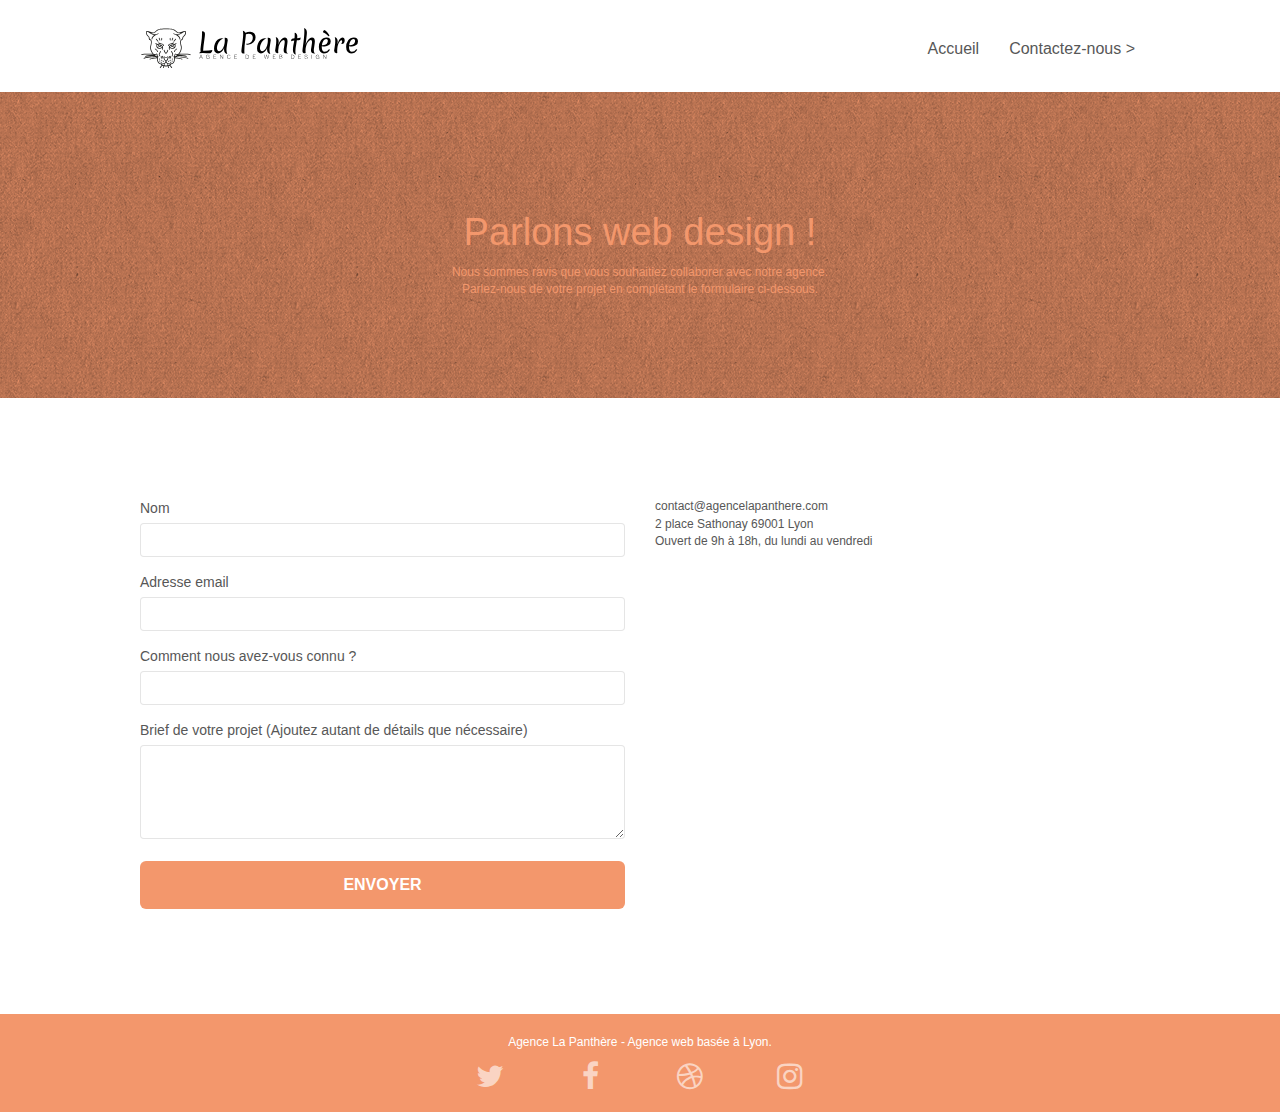
==== contact.html @ 59b82aed "Améliorations" ====
<!doctype html>
<html lang="fr">
<head>
    <meta charset="utf-8">
    <meta name="keywords" content="">
    <meta name="description" content="La panthère est une agence de design sur Lyon et sa région">
    <meta name="viewport" content="width=device-width, initial-scale=1.0, viewport-fit=cover">
    <link rel="shortcut icon" type="image/png" href="favicon.jpg">
    
	<link rel="stylesheet" type="text/css" href="./css/bootstrap.css">
	<link rel="stylesheet" type="text/css" href="style.css">
	<link rel="stylesheet" type="text/css" href="./css/font-awesome.css">
	<link rel="stylesheet" type="text/css" href="./css/et-line.min.css">
	
    
	<script src="./js/jquery-2.1.0.min.js"></script>
	<script src="./js/bootstrap.min.js"></script>
	<script src="./js/blocs.min.js"></script>
	<script src="./js/jqBootstrapValidation.js"></script>
	<script src="./js/formHandler.js"></script>
    <title>Contact</title>

    
<!-- Analytics -->
 
<!-- Analytics END -->
    
</head>
<body>
<!-- Principal conteneur -->
<div class="page-container">
    
<!-- bloc-0 -->
<div class="bloc bgc-white l-bloc " id="bloc-0">
	<div class="container bloc-sm">
		<nav class="navbar row">
			<div class="navbar-header">
				<a class="navbar-brand" href="index.html"><img src="img/agence-la-panthere-monochrome.svg" alt="atlanta web design logo" height="40" /></a>
				<button id="nav-toggle" type="button" class="ui-navbar-toggle navbar-toggle" data-toggle="collapse" data-target=".navbar-1">
					<span class="sr-only">Toggle navigation</span><span class="icon-bar"></span><span class="icon-bar"></span><span class="icon-bar"></span>
				</button>
			</div>
			<div class="collapse navbar-collapse navbar-1 special-dropdown-nav">
				<ul class="site-navigation nav navbar-nav">
					<li>
						<a href="index.html">Accueil</a>
					</li>
					<li>
					</li>
					<li>
						<a href="page2.html">Contactez-nous &gt;</a>
					</li>
				</ul>
			</div>
		</nav>
	</div>
</div>
<!-- bloc-0 END -->

<!-- bloc-6 -->
<div class="bloc bg-dots-bg bg-repeat bgc-atomic-tangerine d-bloc bloc-bg-texture texture-paper" id="bloc-6">
	<div class="container bloc-lg">
		<div class="row">
			<div class="col-sm-12">
				<h1 class="text-center hero-bloc-text tc-white">
					Parlons web design !
				</h1>
				<p class="text-center mg-lg tc-white tight-width-whitespace">
					Nous sommes ravis que vous souhaitiez collaborer avec notre agence.<br>
					Parlez-nous de votre projet en complétant le formulaire ci-dessous.
				</p>
			</div>
		</div>
	</div>
</div>
<!-- bloc-6 END -->

<!-- bloc-7 -->
<div class="bloc bgc-white l-bloc" id="bloc-7">
	<div class="container bloc-lg">
		<div class="row">
			<div class="col-sm-6">
				<form id="form_1" novalidate success-msg="Your message has been sent." fail-msg="Sorry it seems that our mail server is not responding, Sorry for the inconvenience!">
					<div class="form-group">
						<label for="name">
							Nom
						</label>
						<input id="name" class="form-control" required />
					</div>
					<div class="form-group">
						<label for="email">
							Adresse email
						</label>
						<input id="email" class="form-control" type="email" required />
					</div>
					<div class="form-group">
						<label for="texte_libre">
							Comment nous avez-vous connu ?
						</label>
						<input class="form-control" type="text" required id="texte_libre" />
					</div>
					<div class="form-group">
						<label for="message">
							Brief de votre projet (Ajoutez autant de détails que nécessaire)<br>
						</label><textarea id="message" class="form-control" rows="4" cols="50" required></textarea>
					</div> 
					<button class="bloc-button btn btn-lg btn-block cta-hero btn-atomic-tangerine" type="submit">
						Envoyer
					</button>
				</form>
			</div>
			<div class="col-sm-6">
				<p>
					contact@agencelapanthere.com<br>2 place Sathonay 69001 Lyon<br>Ouvert de 9h à 18h, du lundi au vendredi<br>
				</p>
			</div>
		</div>
	</div>
</div>
<!-- bloc-7 END -->

<!-- ScrollToTop Button -->
<a class="bloc-button btn btn-d scrollToTop" onclick="scrollToTarget('1')"><span class="fa fa-chevron-up"></span></a>
<!-- ScrollToTop Button END-->


<!-- Footer - bloc-8 -->
<div class="bloc bgc-atomic-tangerine d-bloc" id="bloc-8">
	<div class="container bloc-sm">
		<div class="row">
			<div class="col-sm-12">
				<p class="text-center white">
					Agence La Panthère - Agence web basée à Lyon.<br>
				</p>
				<div class="row row-no-gutters social">
					<div class="col-sm-3">
						<div class="text-center">
							<a class="social" href="index.html" title="twitter"><span class="fa fa-twitter icon-md"></span></a>
						</div>
					</div>
					<div class="col-sm-3">
						<div class="text-center">
							<a class="social" href="index.html" title="facebook"><span class="fa fa-facebook icon-md"></span></a>
						</div>
					</div>
					<div class="col-sm-3">
						<div class="text-center">
							<a class="social" href="index.html" title="dribble"><span class="fa fa-dribbble icon-md"></span></a>
						</div>
					</div>
					<div class="col-sm-3">
						<div class="text-center">
							<a class="social" href="index.html" title="instagram"><span class="fa fa-instagram icon-md"></span></a>
						</div>
					</div>
					<!-- <div class="keywords" style="color:#F3976C;">Agence web à paris, stratégie web, web design, illustrations, design de site web, site web, web, internet, site internet, site</div> -->
				</div>

			</div>
		</div>
	</div>
</div>
<!-- Footer - bloc-8 END -->

</div>
<!-- Principal conteneur END -->
    

</body>
</html>
---- style.css ----
body {
    margin: 0;
    padding: 0;
    background: #FFF;
    overflow-x: hidden;
    -webkit-font-smoothing: antialiased;
    -moz-osx-font-smoothing: grayscale;
}

a,
button {
    transition: all .3s ease-in-out;
    outline: none!important;
}

a:hover {
    text-decoration: none;
    cursor: pointer;
}

#page-loading-blocs-notifaction {
    position: fixed;
    top: 0;
    bottom: 0;
    width: 100%;
    z-index: 100000;
    background: #FFFFFF url("img/pageload-spinner.gif") no-repeat center center;
}

.bloc {
    width: 100%;
    clear: both;
    background: 50% 50% no-repeat;
    padding: 0 50px;
    -webkit-background-size: cover;
    -moz-background-size: cover;
    -o-background-size: cover;
    background-size: cover;
    position: relative;
}

.bloc .container {
    padding-left: 0;
    padding-right: 0;
}

.bloc-lg {
    padding: 100px 50px;
}

.bloc-md {
    padding: 50px;
}

.bloc-sm {
    padding: 20px 50px;
}

.bg-center,
.bg-l-edge,
.bg-r-edge,
.bg-t-edge,
.bg-b-edge,
.bg-tl-edge,
.bg-bl-edge,
.bg-tr-edge,
.bg-br-edge,
.bg-repeat {
    -webkit-background-size: auto!important;
    -moz-background-size: auto!important;
    -o-background-size: auto!important;
    background-size: auto!important;
}

.bg-repeat {
    background: repeat;
}

.bg-t-edge {
    background: top no-repeat;
}

.bloc-bg-texture::before {
    content: "";
    background-size: 2px 2px;
    position: absolute;
    top: 0;
    bottom: 0;
    left: 0;
    right: 0;
}

.texture-paper::before {
    background: url("img/texture-paper.webp");
    background-size: 280px 280px;
}

.b-parallax {
    background-attachment: fixed;
}

.d-bloc {
    color: rgba(255, 255, 255, .7);
}

.d-bloc button:hover {
    color: rgba(255, 255, 255, .9);
}

.d-bloc .icon-round,
.d-bloc .icon-square,
.d-bloc .icon-rounded,
.d-bloc .icon-semi-rounded-a,
.d-bloc .icon-semi-rounded-b {
    border-color: rgba(255, 255, 255, .9);
}

.d-bloc .divider-h span {
    border-color: rgba(255, 255, 255, .2);
}

.d-bloc .a-btn,
.d-bloc .navbar a,
.d-bloc .navbar-brand,
.d-bloc a .icon-sm,
.d-bloc a .icon-md,
.d-bloc a .icon-lg,
.d-bloc a .icon-xl,
.d-bloc h1 a,
.d-bloc h2 a,
.d-bloc h3 a,
.d-bloc h4 a,
.d-bloc h5 a,
.d-bloc h6 a,
.d-bloc p a {
    color: rgba(255, 255, 255, .6);
}

.d-bloc .a-btn:hover,
.d-bloc .navbar a:hover,
.d-bloc .navbar-brand:hover,
.d-bloc a:hover .icon-sm,
.d-bloc a:hover .icon-md,
.d-bloc a:hover .icon-lg,
.d-bloc a:hover .icon-xl,
.d-bloc h1 a:hover,
.d-bloc h2 a:hover,
.d-bloc h3 a:hover,
.d-bloc h4 a:hover,
.d-bloc h5 a:hover,
.d-bloc h6 a:hover,
.d-bloc p a:hover {
    color: rgba(255, 255, 255, 1);
}

.d-bloc .navbar-toggle .icon-bar {
    background: rgba(255, 255, 255, 1);
}

.d-bloc .btn-wire,
.d-bloc .btn-wire:hover {
    color: rgba(255, 255, 255, 1);
    border-color: rgba(255, 255, 255, 1);
}

.d-bloc .panel {
    color: rgba(0, 0, 0, .5);
}

.d-bloc .panel button:hover {
    color: rgba(0, 0, 0, .7);
}

.d-bloc .panel icon {
    border-color: rgba(0, 0, 0, .7);
}

.d-bloc .panel .divider-h span {
    border-color: rgba(0, 0, 0, .1);
}

.d-bloc .panel .a-btn {
    color: rgba(0, 0, 0, .6);
}

.d-bloc .panel .a-btn:hover {
    color: rgba(0, 0, 0, 1);
}

.d-bloc .panel .btn-wire,
.d-bloc .panel .btn-wire:hover {
    color: rgba(0, 0, 0, .7);
    border-color: rgba(0, 0, 0, .3);
}

.d-bloc .panel,
.l-bloc {
    color: rgba(0, 0, 0, .5);
}

.d-bloc .panel button:hover,
.l-bloc button:hover {
    color: rgba(0, 0, 0, .7);
}

.l-bloc .icon-round,
.l-bloc .icon-square,
.l-bloc .icon-rounded,
.l-bloc .icon-semi-rounded-a,
.l-bloc .icon-semi-rounded-b {
    border-color: rgba(0, 0, 0, .7);
}

.d-bloc .panel .divider-h span,
.l-bloc .divider-h span {
    border-color: rgba(0, 0, 0, .1);
}

.d-bloc .panel .a-btn,
.l-bloc .a-btn,
.l-bloc .navbar a,
.l-bloc .navbar-brand,
.l-bloc a .icon-sm,
.l-bloc a .icon-md,
.l-bloc a .icon-lg,
.l-bloc a .icon-xl,
.l-bloc h1 a,
.l-bloc h2 a,
.l-bloc h3 a,
.l-bloc h4 a,
.l-bloc h5 a,
.l-bloc h6 a,
.l-bloc p a {
    color: rgba(0, 0, 0, .6);
}

.d-bloc .panel .a-btn:hover,
.l-bloc .a-btn:hover,
.l-bloc .navbar a:hover,
.l-bloc .navbar-brand:hover,
.l-bloc a:hover .icon-sm,
.l-bloc a:hover .icon-md,
.l-bloc a:hover .icon-lg,
.l-bloc a:hover .icon-xl,
.l-bloc h1 a:hover,
.l-bloc h2 a:hover,
.l-bloc h3 a:hover,
.l-bloc h4 a:hover,
.l-bloc h5 a:hover,
.l-bloc h6 a:hover,
.l-bloc p a:hover {
    color: rgba(0, 0, 0, 1);
}

.l-bloc .navbar-toggle .icon-bar {
    color: rgba(0, 0, 0, .6);
}

.d-bloc .panel .btn-wire,
.d-bloc .panel .btn-wire:hover,
.l-bloc .btn-wire,
.l-bloc .btn-wire:hover {
    color: rgba(0, 0, 0, .7);
    border-color: rgba(0, 0, 0, .3);
}

.voffset {
    margin-top: 30px;
}

.voffset-lg {
    margin-top: 80px;
}

.row-no-gutters {
    margin-right: 0;
    margin-left: 0;
}

.row.row-no-gutters > [class^="col-"],
.row.row-no-gutters > [class*=" col-"] {
    padding-right: 0;
    padding-left: 0;
}

#bloc-1-hero h1 {
    font-size: 32px;
}

.navbar {
    margin-bottom: 0;
    z-index: 1;
}

.navbar-brand {
    height: auto;
    padding: 3px 15px;
    font-size: 25px;
    font-weight: normal;
    font-weight: 600;
    line-height: 44px;
}

.navbar-brand img {
    max-height: 200px;
    margin: 0 5px 0 0;
    display: inline;
}

.navbar-brand img[src$=svg] {
    min-width: 100px;
}

.nav-center .navbar-brand img {
    margin: 0;
}

.navbar .nav {
    padding-top: 2px;
    margin-right: -16px;
    float: right;
    z-index: 1;
}

.nav > li {
    float: left;
    margin-top: 4px;
    font-size: 16px;
}

.navbar-nav .open .dropdown-menu > li > a {
    text-align: inherit;
}

.nav > li a:hover,
.nav > li a:focus {
    background: transparent;
}

.navbar-toggle {
    margin: 10px 10px 0 0;
    border: 0px;
}

.navbar-toggle:hover {
    background: transparent!important;
}

.navbar-toggle .icon-bar {
    background-color: rgba(0, 0, 0, .5);
    width: 26px;
}

.nav-invert .navbar .nav {
    float: left;
}

.nav-invert .navbar-header,
.nav-invert .navbar-brand {
    float: right;
    position: relative;
    z-index: 2;
}

@media (min-width: 768px) {
    .site-navigation {
        position: absolute;
        top: 50%;
        right: 20px;
        transform: translate(0, -50%);
        -webkit-transform: translateY(-50%);
    }
    .nav > li .dropdown-menu a,
    .nav > li .dropdown-menu a:hover {
        color: #484848;
    }
    .nav-invert .site-navigation {
        left: 0;
        right: 0;
    }
    .nav-center {
        text-align: center;
    }
    .nav-center .navbar-header {
        width: 100%;
    }
    .nav-center .navbar-header,
    .nav-center .navbar-brand,
    .nav-center .nav > li {
        float: none;
        display: inline-block;
    }
    .nav-center .site-navigation {
        position: relative;
        width: 100%;
        right: 0;
        margin-right: 0px;
        margin-top: 20px;
    }
    .nav-center.mini-nav .navbar-toggle {
        float: none;
        margin: 10px auto 0;
    }
}

.nav > li > .dropdown a {
    background: none!important;
    display: block;
    padding: 14px 15px;
}

nav .caret {
    margin: 0 5px;
}

.dropdown-menu .dropdown-menu {
    top: -8px;
    left: 100%;
}

.dropdown-menu .dropmenu-flow-right {
    top: 100%;
    left: 0;
    margin-left: -1px;
    border-top-left-radius: 0;
    border-top-right-radius: 0;
}

.dropdown-menu .dropdown span {
    border: 4px solid black;
    border-top-color: transparent;
    border-right-color: transparent;
    border-bottom-color: transparent;
    margin: 6px -5px 0 0!important;
    float: right;
}

.mg-md {
    margin-top: 10px;
    margin-bottom: 20px;
}

.mg-lg {
    margin-top: 10px;
    margin-bottom: 40px;
}

.btn {
    margin: 0 5px 5px 0;
}

.btn.pull-right {
    margin: 0 0 5px 5px;
}

.btn-d,
.btn-d:hover,
.btn-d:focus {
    color: #FFF;
    background: rgba(0, 0, 0, .3);
}

button {
    outline: none!important;
}

.btn-rd {
    border-radius: 40px;
}

.btn-clean {
    border: 1px solid rgba(0, 0, 0, .08);
    border-bottom-color: rgba(0, 0, 0, .1);
    text-shadow: 0 1px 0 rgba(0, 0, 1, .1);
    box-shadow: 0 1px 3px rgba(0, 0, 1, .25), inset 0 1px 0 0 rgba(255, 255, 255, .15);
}

.icon-md {
    font-size: 30px!important;
}

.icon-lg {
    font-size: 60px!important;
}

.sm-shadow {
    text-shadow: 0 1px 2px rgba(0, 0, 0, .3);
}

.panel-sq,
.panel-sq .panel-heading,
.panel-sq .panel-footer {
    border-radius: 0;
}

.panel-rd {
    border-radius: 30px;
}

.panel-rd .panel-heading {
    border-radius: 29px 29px 0 0;
}

.panel-rd .panel-footer {
    border-radius: 0 0 29px 29px;
}

.form-control {
    border-color: rgba(0, 0, 0, .1);
    box-shadow: none;
}

.scrollToTop {
    width: 40px;
    height: 40px;
    position: fixed;
    bottom: 20px;
    right: 20px;
    opacity: 0;
    z-index: 500;
    transition: all .3s ease-in-out;
}

.scrollToTop span {
    margin-top: 6px;
}

.showScrollTop {
    font-size: 14px;
    opacity: 1;
}

a[data-lightbox] {
    position: relative;
    display: block;
    text-align: center;
}

a[data-lightbox]:hover::before {
    content: "+";
    font-family: "HelveticaNeue-Light", "Helvetica Neue Light", "Helvetica Neue", Helvetica, Arial;
    font-size: 32px;
    width: 50px;
    height: 50px;
    margin-left: -25px;
    border-radius: 50%;
    background: rgba(0, 0, 0, .6);
    color: #FFF;
    font-weight: 100;
    z-index: 1;
    position: absolute;
    top: 50%;
    transform: translateY(-50%);
    -webkit-transform: translateY(-50%);
}

a[data-lightbox]:hover img {
    opacity: 0.6;
    -webkit-animation-fill-mode: none;
    animation-fill-mode: none;
}

#lightbox-modal {
    display: flex;
    align-items: center;
}

#lightbox-modal .modal-dialog {
    width: 90%;
    max-width: 900px;
    margin: 0 auto 0;
}

#lightbox-modal .modal-dialog img {
    max-height: 90vh;
    margin: 0 auto;
}

.lightbox-caption {
    padding: 20px;
    color: #FFF;
    background: rgba(0, 0, 0, .5);
    position: absolute;
    left: 15px;
    right: 15px;
    bottom: 5px;
}

.close-lightbox {
    color: #FFF;
    font-size: 30px;
    position: absolute;
    top: 20px;
    right: 20px;
    z-index: 20;
    background: rgba(0, 0, 0, .5);
    border: none;
    line-height: 30px;
    padding: 0 9px 5px;
    opacity: 0.3;
}

.close-lightbox:hover,
.next-lightbox:hover,
.prev-lightbox:hover {
    opacity: 1.0;
    color: #FFF;
}

.next-lightbox,
.prev-lightbox {
    font-size: 20px;
    color: rgba(255, 255, 255, .9);
    background: rgba(0, 0, 0, .5);
    transition: all .2s ease-in-out;
    position: absolute;
    top: 45%;
    z-index: 1;
    opacity: 0.4;
}

.next-lightbox {
    padding: 6px 8px 1px 13px;
    right: 25px;
}

.prev-lightbox {
    padding: 6px 13px 1px 10px;
    left: 25px;
}

.snapshot-lb .modal-body {
    padding-bottom: 45px;
}

.snapshot-lb .lightbox-caption {
    padding: 0;
    color: rgba(0, 0, 0, .5);
    background: none;
}

h1,
h2,
h3,
h4,
h5,
h6,
p,
label,
.btn,
a {
    font-family: "helvetica";
    font-weight: 400;
    color: #575757!important;
}

.container {
    max-width: 1000px;
}

.hero-bloc-text {
    font-size: 38px;
}

.hero-bloc-text-sub {
    font-size: 36px;
}

.statement-bloc-text {
    line-height: 26px;
    font-style: italic;
    font-size: 20px;
    text-align: center;
    font-weight: lighter;
    max-width: 520px;
    margin: auto auto auto auto;
}

p {
    font-size: 12px;
}

.tight-width-whitespace {
    max-width: 600px;
    margin: auto auto auto auto;
}

.h1 {
    font-size: 20px;
    font-family: "Open Sans";
}

.cta-hero {
    margin-top: 22px;
    color: #FFFFFF!important;
    text-transform: uppercase;
    padding: 12px 28px 12px 28px;
    font-size: 16px;
    font-weight: 700;
}

.social {
    max-width: 400px;
    margin: auto auto auto auto;
}

h2 {
    font-size: 22px;
    line-height: 1.4em;
}

h3 {
    font-size: 15px;
    text-transform: uppercase;
    font-weight: 700;
    color: #333333!important;
}

.med-width-whitespace {
    max-width: 800px;
    margin: auto auto auto auto;
    box-shadow: 0px 0px 0px #000000;
}

h1 {
    color: #333333!important;
}

h4 {
    color: #333333!important;
}

.icons {
    margin-bottom: 14px;
    margin-top: 24px;
}

.white {
    color: #FFFFFF!important;
}

.portfolio-thumb {
    margin-bottom: 24px;
}
.img-responsive{
    width: 270px;
    height: 270px;
}
.portfolio-row {
    margin-bottom: 44px;
    margin-top: 50px;
}

.avatar {
    box-shadow: 0px 4px 9px rgba(0, 0, 0, 0.3);
}

.black-background {
    background-color: rgba(165, 147, 99, 0.7);
    padding: 40px 40px 40px 40px;
}

.bold-link {
    font-weight: 900;
    text-decoration: underline!important;
}

.bgc-white {
    background-color: #FFFFFF;
}

.bgc-dark-slate-blue {
    background-color: #364577;
}

.bgc-atomic-tangerine {
    background-color: #F3976C;
}

.tc-white {
    color: #F3976C!important;
}

.btn-atomic-tangerine {
    background: #F3976C;
    color: #FFFFFF!important;
}

.btn-atomic-tangerine:hover {
    background: #c27956!important;
    color: #FFFFFF!important;
}

.ltc-white {
    color: #FFFFFF!important;
}

.ltc-white:hover {
    color: #cccccc!important;
}

.ltc-atomic-tangerine {
    color: #F3976C!important;
}

.ltc-atomic-tangerine:hover {
    color: #c27956!important;
}

.icon-dark-slate-blue {
    color: #364577!important;
    border-color: #364577!important;
}

.bg-dots-bg {
    background-image: url("img/dots-bg.png");
}

.bg-lines-h2-bg {
    background-image: url("img/lines-h2-bg.webp");
}

.bg-banniere {
    background-image: url("img/agence-la-panthere.webp");
}

.bg-presentation {
    background-image: url("img/image-de-presentation.webp");
}

@media (max-width: 1024px) {
    .bloc {
        padding-left: 20px;
        padding-right: 20px;
    }
    .bloc.full-width-bloc,
    .bloc-tile-2.full-width-bloc .container,
    .bloc-tile-3.full-width-bloc .container,
    .bloc-tile-4.full-width-bloc .container {
        padding-left: 0;
        padding-right: 0;
    }
}

@media (max-width: 992px) and (min-width: 768px) {
    .navbar .nav {
        max-width: 80%
    }
    .nav-center.navbar .nav {
        max-width: 100%
    }
}

@media only screen and (min-device-width: 768px) and (max-device-width: 1024px) and (orientation: landscape) {
    .b-parallax {
        background-attachment: scroll;
    }
}

@media only screen and (min-device-width: 1024px) and (max-device-width: 1366px) and (-webkit-min-device-pixel-ratio: 1.5) {
    .b-parallax {
        background-attachment: scroll;
    }
}

@media (max-width: 991px) {
    .container {
        width: 100%;
    }
    .b-parallax {
        background-attachment: scroll;
    }
    .page-container,
    #hero-bloc {
        overflow-x: hidden;
        position: relative;
    }
    .bloc {
        padding-left: constant(safe-area-inset-left);
        padding-right: constant(safe-area-inset-right);
    }
    .bloc-group,
    .bloc-group .bloc {
        display: block;
        width: 100%;
    }
    .bloc-fill-screen .fill-bloc-top-edge,
    .bloc-fill-screen .fill-bloc-bottom-edge {
        padding: 0 20px;
        padding-left: constant(safe-area-inset-left);
        padding-right: constant(safe-area-inset-right);
    }
}

@media (max-width: 767px) {
    .page-container {
        overflow-x: hidden;
        position: relative;
    }
    h1,
    h2,
    h3,
    h4,
    h5,
    h6,
    p,
    #disqus_thread {
        padding-left: 10px!important;
        padding-right: 10px!important;
    }
    .b-parallax {
        background-attachment: scroll;
    }
    .navbar .nav {
        padding-top: 0;
        border-top: 1px solid rgba(0, 0, 0, .2);
        float: none!important;
    }
    .navbar.row {
        margin-left: 0;
        margin-right: 0;
    }
    .site-navigation {
        position: inherit;
        transform: none;
        -webkit-transform: none;
        -ms-transform: none;
    }
    .nav > li {
        margin-top: 0;
        border-bottom: 1px solid rgba(0, 0, 0, .1);
        background: rgba(0, 0, 0, .05);
        text-align: left;
        padding-left: 15px;
        width: 100%;
    }
    .nav > li:hover {
        background: rgba(0, 0, 0, .08);
    }
    .dropdown .dropdown a .caret {
        float: none;
        margin: 5px 0 0 10px!important;
        border: 4px solid black;
        border-bottom-color: transparent;
        border-right-color: transparent;
        border-left-color: transparent;
    }
    #hero-bloc .navbar .nav {
        background: rgba(0, 0, 0, .8);
    }
    #hero-bloc .navbar .nav a {
        color: rgba(255, 255, 255, .6);
    }
    .hero {
        padding: 50px 0;
    }
    .hero-nav {
        left: -1px;
        right: -1px;
    }
    .navbar-collapse {
        padding: 0;
        overflow-x: hidden;
        -webkit-box-shadow: none;
        box-shadow: none;
    }
    .navbar-brand img {
        max-height: 40px;
        width: auto;
    }
    .nav-invert .navbar-header {
        float: none;
        width: 100%;
    }
    .nav-invert .navbar-toggle {
        float: left;
        margin-left: 10px;
    }
    .bloc {
        padding-left: 0;
        padding-right: 0;
    }
    .bloc-xxl,
    .bloc-xl,
    .bloc-lg {
        padding: 40px 0;
    }
    .bloc-sm,
    .bloc-md {
        padding-left: 0;
        padding-right: 0;
    }
    .bloc-tile-2 .container,
    .bloc-tile-3 .container,
    .bloc-tile-4 .container,
    .bloc-fill-screen .fill-bloc-top-edge,
    .bloc-fill-screen .fill-bloc-bottom-edge {
        padding-left: 0;
        padding-right: 0;
    }
    .a-block {
        padding: 0 10px;
    }
    .btn-dwn {
        display: none;
    }
    .voffset {
        margin-top: 5px;
    }
    .voffset-md {
        margin-top: 20px;
    }
    .voffset-lg {
        margin-top: 30px;
    }
    form {
        padding: 5px;
    }
    .close-lightbox {
        display: inline-block;
    }
    .blocsapp-device-iphone5 {
        background-size: 216px 425px;
        padding-top: 60px;
        width: 216px;
        height: 425px;
    }
    .blocsapp-device-iphone5 img {
        width: 180px;
        height: 320px;
    }
}

@media (max-width: 400px) {
    .bloc {
        padding-left: 0;
        padding-right: 0;
    }
}

@media (max-width: 767px) {
    .bloc-mob-center-text {
        text-align: center;
    }
}
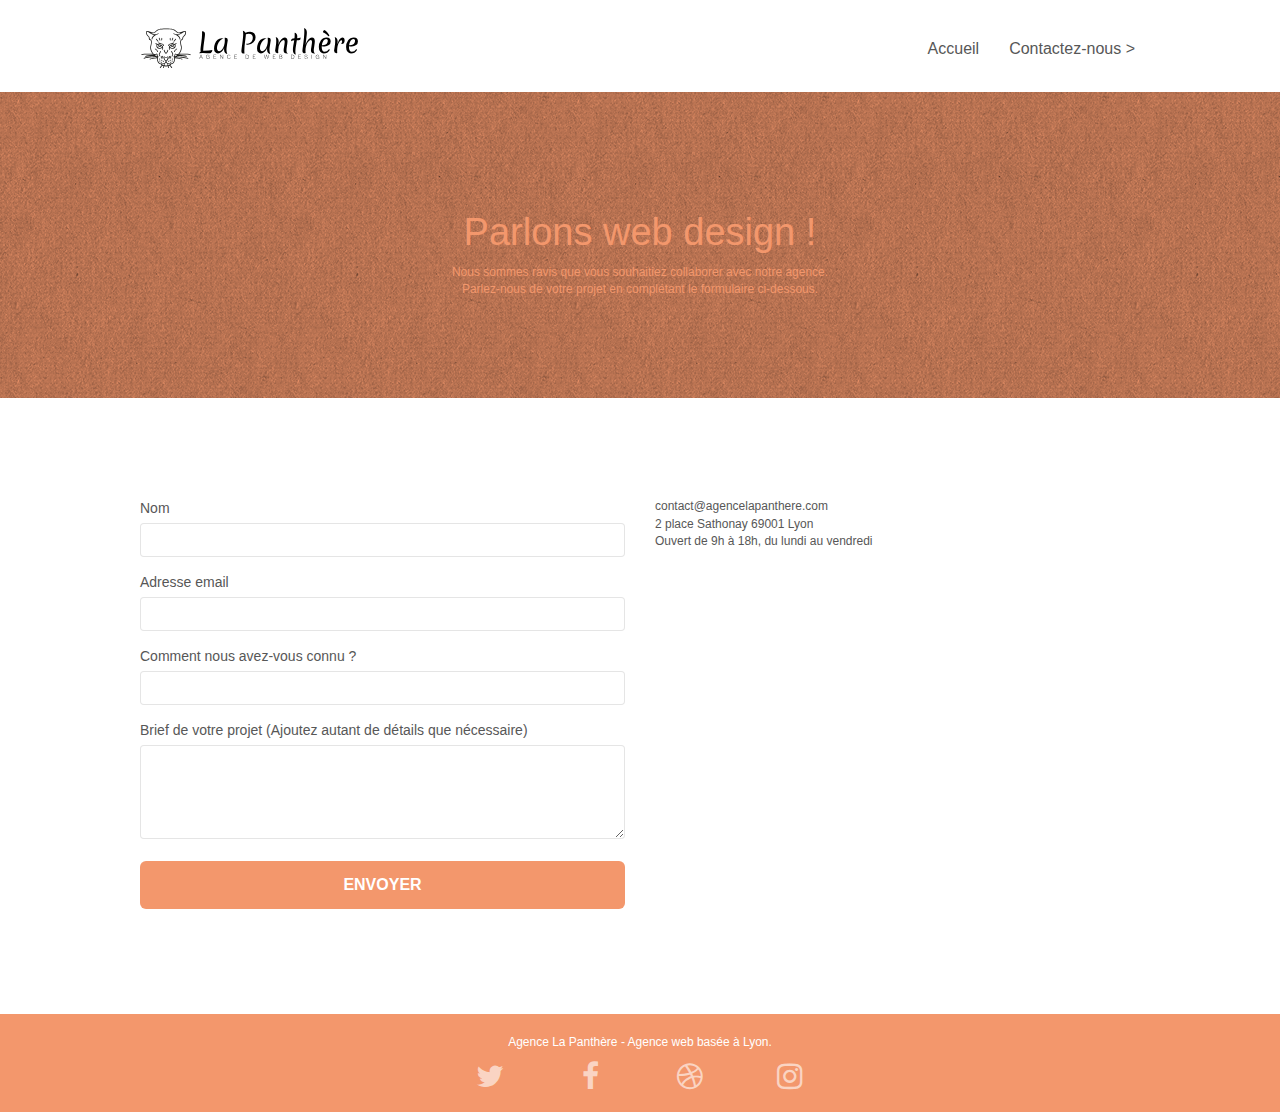
==== commit 7e0c67cb: "Ameliorations" ====
--- a/contact.html
+++ b/contact.html
@@ -7,17 +7,12 @@
     <meta name="viewport" content="width=device-width, initial-scale=1.0, viewport-fit=cover">
     <link rel="shortcut icon" type="image/png" href="favicon.jpg">
     
-	<link rel="stylesheet" type="text/css" href="./css/bootstrap.css">
-	<link rel="stylesheet" type="text/css" href="style.css">
-	<link rel="stylesheet" type="text/css" href="./css/font-awesome.css">
-	<link rel="stylesheet" type="text/css" href="./css/et-line.min.css">
+	<link rel="stylesheet" type="text/css" href="./css/bootstrap.min.css" async>
+	<link rel="stylesheet" type="text/css" href="style.min.css" async>
+	<link rel="stylesheet" type="text/css" href="./css/font-awesome.min.css" async>
+	<link rel="stylesheet" type="text/css" href="./css/et-line.min.css" async>
 	
     
-	<script src="./js/jquery-2.1.0.min.js"></script>
-	<script src="./js/bootstrap.min.js"></script>
-	<script src="./js/blocs.min.js"></script>
-	<script src="./js/jqBootstrapValidation.js"></script>
-	<script src="./js/formHandler.js"></script>
     <title>Contact</title>
 
     
@@ -31,140 +26,149 @@
 <div class="page-container">
     
 <!-- bloc-0 -->
-<div class="bloc bgc-white l-bloc " id="bloc-0">
-	<div class="container bloc-sm">
-		<nav class="navbar row">
-			<div class="navbar-header">
-				<a class="navbar-brand" href="index.html"><img src="img/agence-la-panthere-monochrome.svg" alt="atlanta web design logo" height="40" /></a>
-				<button id="nav-toggle" type="button" class="ui-navbar-toggle navbar-toggle" data-toggle="collapse" data-target=".navbar-1">
-					<span class="sr-only">Toggle navigation</span><span class="icon-bar"></span><span class="icon-bar"></span><span class="icon-bar"></span>
-				</button>
+<main>
+	<header>
+		<div class="bloc bgc-white l-bloc " id="bloc-0">
+			<div class="container bloc-sm">
+				<nav class="navbar row">
+					<div class="navbar-header">
+						<a class="navbar-brand" href="index.html"><img src="img/agence-la-panthere-monochrome.svg" alt="La Panthère - Agence de web design sur Lyon" height="40" width="217" /></a>
+						<button id="nav-toggle" type="button" class="ui-navbar-toggle navbar-toggle" data-toggle="collapse" data-target=".navbar-1">
+							<span class="sr-only">Toggle navigation</span><span class="icon-bar"></span><span class="icon-bar"></span><span class="icon-bar"></span>
+						</button>
+					</div>
+					<div class="collapse navbar-collapse navbar-1 special-dropdown-nav">
+						<ul class="site-navigation nav navbar-nav">
+							<li>
+								<a href="index.html">Accueil</a>
+							</li>
+							<li>
+							</li>
+							<li>
+								<a href="contact.html">Contactez-nous &gt;</a>
+							</li>
+						</ul>
+					</div>
+				</nav>
 			</div>
-			<div class="collapse navbar-collapse navbar-1 special-dropdown-nav">
-				<ul class="site-navigation nav navbar-nav">
-					<li>
-						<a href="index.html">Accueil</a>
-					</li>
-					<li>
-					</li>
-					<li>
-						<a href="page2.html">Contactez-nous &gt;</a>
-					</li>
-				</ul>
-			</div>
-		</nav>
-	</div>
-</div>
-<!-- bloc-0 END -->
+		</div>
+	</header>
+	<!-- bloc-0 END -->
 
-<!-- bloc-6 -->
-<div class="bloc bg-dots-bg bg-repeat bgc-atomic-tangerine d-bloc bloc-bg-texture texture-paper" id="bloc-6">
-	<div class="container bloc-lg">
-		<div class="row">
-			<div class="col-sm-12">
-				<h1 class="text-center hero-bloc-text tc-white">
-					Parlons web design !
-				</h1>
-				<p class="text-center mg-lg tc-white tight-width-whitespace">
-					Nous sommes ravis que vous souhaitiez collaborer avec notre agence.<br>
-					Parlez-nous de votre projet en complétant le formulaire ci-dessous.
-				</p>
+	<!-- bloc-6 -->
+	<div class="bloc bg-dots-bg bg-repeat bgc-atomic-tangerine d-bloc bloc-bg-texture texture-paper" id="bloc-6">
+		<div class="container bloc-lg">
+			<div class="row">
+				<div class="col-sm-12">
+					<h1 class="text-center hero-bloc-text tc-white">
+						Parlons web design !
+					</h1>
+					<p class="text-center mg-lg tc-white tight-width-whitespace">
+						Nous sommes ravis que vous souhaitiez collaborer avec notre agence.<br>
+						Parlez-nous de votre projet en complétant le formulaire ci-dessous.
+					</p>
+				</div>
 			</div>
 		</div>
 	</div>
-</div>
-<!-- bloc-6 END -->
+	<!-- bloc-6 END -->
 
-<!-- bloc-7 -->
-<div class="bloc bgc-white l-bloc" id="bloc-7">
-	<div class="container bloc-lg">
-		<div class="row">
-			<div class="col-sm-6">
-				<form id="form_1" novalidate success-msg="Your message has been sent." fail-msg="Sorry it seems that our mail server is not responding, Sorry for the inconvenience!">
-					<div class="form-group">
-						<label for="name">
-							Nom
-						</label>
-						<input id="name" class="form-control" required />
-					</div>
-					<div class="form-group">
-						<label for="email">
-							Adresse email
-						</label>
-						<input id="email" class="form-control" type="email" required />
-					</div>
-					<div class="form-group">
-						<label for="texte_libre">
-							Comment nous avez-vous connu ?
-						</label>
-						<input class="form-control" type="text" required id="texte_libre" />
-					</div>
-					<div class="form-group">
-						<label for="message">
-							Brief de votre projet (Ajoutez autant de détails que nécessaire)<br>
-						</label><textarea id="message" class="form-control" rows="4" cols="50" required></textarea>
-					</div> 
-					<button class="bloc-button btn btn-lg btn-block cta-hero btn-atomic-tangerine" type="submit">
-						Envoyer
-					</button>
-				</form>
-			</div>
-			<div class="col-sm-6">
-				<p>
-					contact@agencelapanthere.com<br>2 place Sathonay 69001 Lyon<br>Ouvert de 9h à 18h, du lundi au vendredi<br>
-				</p>
+	<!-- bloc-7 -->
+	<div class="bloc bgc-white l-bloc" id="bloc-7">
+		<div class="container bloc-lg">
+			<div class="row">
+				<div class="col-sm-6">
+					<form id="form_1" novalidate success-msg="Your message has been sent." fail-msg="Sorry it seems that our mail server is not responding, Sorry for the inconvenience!">
+						<div class="form-group">
+							<label for="name">
+								Nom
+							</label>
+							<input id="name" class="form-control" required />
+						</div>
+						<div class="form-group">
+							<label for="email">
+								Adresse email
+							</label>
+							<input id="email" class="form-control" type="email" required />
+						</div>
+						<div class="form-group">
+							<label for="texte_libre">
+								Comment nous avez-vous connu ?
+							</label>
+							<input class="form-control" type="text" required id="texte_libre" />
+						</div>
+						<div class="form-group">
+							<label for="message">
+								Brief de votre projet (Ajoutez autant de détails que nécessaire)<br>
+							</label><textarea id="message" class="form-control" rows="4" cols="50" required></textarea>
+						</div> 
+						<button class="bloc-button btn btn-lg btn-block cta-hero btn-atomic-tangerine" type="submit">
+							Envoyer
+						</button>
+					</form>
+				</div>
+				<div class="col-sm-6">
+					<p>
+						contact@agencelapanthere.com<br>2 place Sathonay 69001 Lyon<br>Ouvert de 9h à 18h, du lundi au vendredi<br>
+					</p>
+				</div>
 			</div>
 		</div>
 	</div>
-</div>
-<!-- bloc-7 END -->
+	<!-- bloc-7 END -->
 
-<!-- ScrollToTop Button -->
-<a class="bloc-button btn btn-d scrollToTop" onclick="scrollToTarget('1')"><span class="fa fa-chevron-up"></span></a>
-<!-- ScrollToTop Button END-->
+	<!-- ScrollToTop Button -->
+	<a href="#" class="bloc-button btn btn-d scrollToTop" onclick="scrollToTarget('1')" rel="nofollow" title="Revenir en haut"><span class="fa fa-chevron-up"></span></a>
+	<!-- ScrollToTop Button END-->
 
 
-<!-- Footer - bloc-8 -->
-<div class="bloc bgc-atomic-tangerine d-bloc" id="bloc-8">
-	<div class="container bloc-sm">
-		<div class="row">
-			<div class="col-sm-12">
-				<p class="text-center white">
-					Agence La Panthère - Agence web basée à Lyon.<br>
-				</p>
-				<div class="row row-no-gutters social">
-					<div class="col-sm-3">
-						<div class="text-center">
-							<a class="social" href="index.html" title="twitter"><span class="fa fa-twitter icon-md"></span></a>
+	<!-- Footer - bloc-8 -->
+	<footer>
+		<div class="bloc bgc-atomic-tangerine d-bloc" id="bloc-8">
+			<div class="container bloc-sm">
+				<div class="row">
+					<div class="col-sm-12">
+						<p class="text-center white">
+							Agence La Panthère - Agence web basée à Lyon.<br>
+						</p>
+						<div class="row row-no-gutters social">
+							<div class="col-sm-3">
+								<div class="text-center">
+									<a class="social" href="index.html" title="twitter"><span class="fa fa-twitter icon-md"></span></a>
+								</div>
+							</div>
+							<div class="col-sm-3">
+								<div class="text-center">
+									<a class="social" href="index.html" title="facebook"><span class="fa fa-facebook icon-md"></span></a>
+								</div>
+							</div>
+							<div class="col-sm-3">
+								<div class="text-center">
+									<a class="social" href="index.html" title="dribble"><span class="fa fa-dribbble icon-md"></span></a>
+								</div>
+							</div>
+							<div class="col-sm-3">
+								<div class="text-center">
+									<a class="social" href="index.html" title="instagram"><span class="fa fa-instagram icon-md"></span></a>
+								</div>
+							</div>
 						</div>
+
 					</div>
-					<div class="col-sm-3">
-						<div class="text-center">
-							<a class="social" href="index.html" title="facebook"><span class="fa fa-facebook icon-md"></span></a>
-						</div>
-					</div>
-					<div class="col-sm-3">
-						<div class="text-center">
-							<a class="social" href="index.html" title="dribble"><span class="fa fa-dribbble icon-md"></span></a>
-						</div>
-					</div>
-					<div class="col-sm-3">
-						<div class="text-center">
-							<a class="social" href="index.html" title="instagram"><span class="fa fa-instagram icon-md"></span></a>
-						</div>
-					</div>
-					<!-- <div class="keywords" style="color:#F3976C;">Agence web à paris, stratégie web, web design, illustrations, design de site web, site web, web, internet, site internet, site</div> -->
 				</div>
-
 			</div>
 		</div>
+	</footer>
+	<!-- Footer - bloc-8 END -->
+
 	</div>
-</div>
-<!-- Footer - bloc-8 END -->
-
-</div>
+</main>
 <!-- Principal conteneur END -->
-    
+<script src="./js/jquery-2.1.0.min.js" defer></script>
+<script src="./js/bootstrap.min.js" defer></script>
+<script src="./js/blocs.min.js" defer></script>
+<script src="./js/jqBootstrapValidation.min.js" defer></script>
+<script src="./js/formHandler.min.js" defer></script>    
 
 </body>
 </html>
--- a/style.min.css
+++ b/style.min.css
@@ -0,0 +1 @@
+body{margin:0;padding:0;background:#fff;overflow-x:hidden;-webkit-font-smoothing:antialiased;-moz-osx-font-smoothing:grayscale}a,button{transition:all .3s ease-in-out;outline:0!important}a:hover{text-decoration:none;cursor:pointer}#page-loading-blocs-notifaction{position:fixed;top:0;bottom:0;width:100%;z-index:100000;background:#fff url(img/pageload-spinner.gif) no-repeat center center}.bloc{width:100%;clear:both;background:50% 50% no-repeat;padding:0 50px;-webkit-background-size:cover;-moz-background-size:cover;-o-background-size:cover;background-size:cover;position:relative}.bloc .container{padding-left:0;padding-right:0}.bloc-lg{padding:100px 50px}.bloc-md{padding:50px}.bloc-sm{padding:20px 50px}.bg-b-edge,.bg-bl-edge,.bg-br-edge,.bg-center,.bg-l-edge,.bg-r-edge,.bg-repeat,.bg-t-edge,.bg-tl-edge,.bg-tr-edge{-webkit-background-size:auto!important;-moz-background-size:auto!important;-o-background-size:auto!important;background-size:auto!important}.bg-repeat{background:repeat}.bg-t-edge{background:top no-repeat}.bloc-bg-texture::before{content:"";background-size:2px 2px;position:absolute;top:0;bottom:0;left:0;right:0}.texture-paper::before{background:url(img/texture-paper.webp);background-size:280px 280px}.b-parallax{background-attachment:fixed}.d-bloc{color:rgba(255,255,255,.7)}.d-bloc button:hover{color:rgba(255,255,255,.9)}.d-bloc .icon-round,.d-bloc .icon-rounded,.d-bloc .icon-semi-rounded-a,.d-bloc .icon-semi-rounded-b,.d-bloc .icon-square{border-color:rgba(255,255,255,.9)}.d-bloc .divider-h span{border-color:rgba(255,255,255,.2)}.d-bloc .a-btn,.d-bloc .navbar a,.d-bloc .navbar-brand,.d-bloc a .icon-lg,.d-bloc a .icon-md,.d-bloc a .icon-sm,.d-bloc a .icon-xl,.d-bloc h1 a,.d-bloc h2 a,.d-bloc h3 a,.d-bloc h4 a,.d-bloc h5 a,.d-bloc h6 a,.d-bloc p a{color:rgba(255,255,255,.6)}.d-bloc .a-btn:hover,.d-bloc .navbar a:hover,.d-bloc .navbar-brand:hover,.d-bloc a:hover .icon-lg,.d-bloc a:hover .icon-md,.d-bloc a:hover .icon-sm,.d-bloc a:hover .icon-xl,.d-bloc h1 a:hover,.d-bloc h2 a:hover,.d-bloc h3 a:hover,.d-bloc h4 a:hover,.d-bloc h5 a:hover,.d-bloc h6 a:hover,.d-bloc p a:hover{color:rgba(255,255,255,1)}.d-bloc .navbar-toggle .icon-bar{background:rgba(255,255,255,1)}.d-bloc .btn-wire,.d-bloc .btn-wire:hover{color:rgba(255,255,255,1);border-color:rgba(255,255,255,1)}.d-bloc .panel{color:rgba(0,0,0,.5)}.d-bloc .panel button:hover{color:rgba(0,0,0,.7)}.d-bloc .panel icon{border-color:rgba(0,0,0,.7)}.d-bloc .panel .divider-h span{border-color:rgba(0,0,0,.1)}.d-bloc .panel .a-btn{color:rgba(0,0,0,.6)}.d-bloc .panel .a-btn:hover{color:rgba(0,0,0,1)}.d-bloc .panel .btn-wire,.d-bloc .panel .btn-wire:hover{color:rgba(0,0,0,.7);border-color:rgba(0,0,0,.3)}.d-bloc .panel,.l-bloc{color:rgba(0,0,0,.5)}.d-bloc .panel button:hover,.l-bloc button:hover{color:rgba(0,0,0,.7)}.l-bloc .icon-round,.l-bloc .icon-rounded,.l-bloc .icon-semi-rounded-a,.l-bloc .icon-semi-rounded-b,.l-bloc .icon-square{border-color:rgba(0,0,0,.7)}.d-bloc .panel .divider-h span,.l-bloc .divider-h span{border-color:rgba(0,0,0,.1)}.d-bloc .panel .a-btn,.l-bloc .a-btn,.l-bloc .navbar a,.l-bloc .navbar-brand,.l-bloc a .icon-lg,.l-bloc a .icon-md,.l-bloc a .icon-sm,.l-bloc a .icon-xl,.l-bloc h1 a,.l-bloc h2 a,.l-bloc h3 a,.l-bloc h4 a,.l-bloc h5 a,.l-bloc h6 a,.l-bloc p a{color:rgba(0,0,0,.6)}.d-bloc .panel .a-btn:hover,.l-bloc .a-btn:hover,.l-bloc .navbar a:hover,.l-bloc .navbar-brand:hover,.l-bloc a:hover .icon-lg,.l-bloc a:hover .icon-md,.l-bloc a:hover .icon-sm,.l-bloc a:hover .icon-xl,.l-bloc h1 a:hover,.l-bloc h2 a:hover,.l-bloc h3 a:hover,.l-bloc h4 a:hover,.l-bloc h5 a:hover,.l-bloc h6 a:hover,.l-bloc p a:hover{color:rgba(0,0,0,1)}.l-bloc .navbar-toggle .icon-bar{color:rgba(0,0,0,.6)}.d-bloc .panel .btn-wire,.d-bloc .panel .btn-wire:hover,.l-bloc .btn-wire,.l-bloc .btn-wire:hover{color:rgba(0,0,0,.7);border-color:rgba(0,0,0,.3)}.voffset{margin-top:30px}.voffset-lg{margin-top:80px}.row-no-gutters{margin-right:0;margin-left:0}.row.row-no-gutters>[class*=" col-"],.row.row-no-gutters>[class^=col-]{padding-right:0;padding-left:0}#bloc-1-hero h1{font-size:32px}.navbar{margin-bottom:0;z-index:1}.navbar-brand{height:auto;padding:3px 15px;font-size:25px;font-weight:400;font-weight:600;line-height:44px}.navbar-brand img{max-height:200px;margin:0 5px 0 0;display:inline}.navbar-brand img[src$=svg]{min-width:100px}.nav-center .navbar-brand img{margin:0}.navbar .nav{padding-top:2px;margin-right:-16px;float:right;z-index:1}.nav>li{float:left;margin-top:4px;font-size:16px}.navbar-nav .open .dropdown-menu>li>a{text-align:inherit}.nav>li a:focus,.nav>li a:hover{background:0 0}.navbar-toggle{margin:10px 10px 0 0;border:0}.navbar-toggle:hover{background:0 0!important}.navbar-toggle .icon-bar{background-color:rgba(0,0,0,.5);width:26px}.nav-invert .navbar .nav{float:left}.nav-invert .navbar-brand,.nav-invert .navbar-header{float:right;position:relative;z-index:2}@media (min-width:768px){.site-navigation{position:absolute;top:50%;right:20px;transform:translate(0,-50%);-webkit-transform:translateY(-50%)}.nav>li .dropdown-menu a,.nav>li .dropdown-menu a:hover{color:#484848}.nav-invert .site-navigation{left:0;right:0}.nav-center{text-align:center}.nav-center .navbar-header{width:100%}.nav-center .nav>li,.nav-center .navbar-brand,.nav-center .navbar-header{float:none;display:inline-block}.nav-center .site-navigation{position:relative;width:100%;right:0;margin-right:0;margin-top:20px}.nav-center.mini-nav .navbar-toggle{float:none;margin:10px auto 0}}.nav>li>.dropdown a{background:0 0!important;display:block;padding:14px 15px}nav .caret{margin:0 5px}.dropdown-menu .dropdown-menu{top:-8px;left:100%}.dropdown-menu .dropmenu-flow-right{top:100%;left:0;margin-left:-1px;border-top-left-radius:0;border-top-right-radius:0}.dropdown-menu .dropdown span{border:4px solid #000;border-top-color:transparent;border-right-color:transparent;border-bottom-color:transparent;margin:6px -5px 0 0!important;float:right}.mg-md{margin-top:10px;margin-bottom:20px}.mg-lg{margin-top:10px;margin-bottom:40px}.btn{margin:0 5px 5px 0}.btn.pull-right{margin:0 0 5px 5px}.btn-d,.btn-d:focus,.btn-d:hover{color:#fff;background:rgba(0,0,0,.3)}button{outline:0!important}.btn-rd{border-radius:40px}.btn-clean{border:1px solid rgba(0,0,0,.08);border-bottom-color:rgba(0,0,0,.1);text-shadow:0 1px 0 rgba(0,0,1,.1);box-shadow:0 1px 3px rgba(0,0,1,.25),inset 0 1px 0 0 rgba(255,255,255,.15)}.icon-md{font-size:30px!important}.icon-lg{font-size:60px!important}.sm-shadow{text-shadow:0 1px 2px rgba(0,0,0,.3)}.panel-sq,.panel-sq .panel-footer,.panel-sq .panel-heading{border-radius:0}.panel-rd{border-radius:30px}.panel-rd .panel-heading{border-radius:29px 29px 0 0}.panel-rd .panel-footer{border-radius:0 0 29px 29px}.form-control{border-color:rgba(0,0,0,.1);box-shadow:none}.scrollToTop{width:40px;height:40px;position:fixed;bottom:20px;right:20px;opacity:0;z-index:500;transition:all .3s ease-in-out}.scrollToTop span{margin-top:6px}.showScrollTop{font-size:14px;opacity:1}a[data-lightbox]{position:relative;display:block;text-align:center}a[data-lightbox]:hover::before{content:"+";font-family:HelveticaNeue-Light,"Helvetica Neue Light","Helvetica Neue",Helvetica,Arial;font-size:32px;width:50px;height:50px;margin-left:-25px;border-radius:50%;background:rgba(0,0,0,.6);color:#fff;font-weight:100;z-index:1;position:absolute;top:50%;transform:translateY(-50%);-webkit-transform:translateY(-50%)}a[data-lightbox]:hover img{opacity:.6;-webkit-animation-fill-mode:none;animation-fill-mode:none}#lightbox-modal{display:flex;align-items:center}#lightbox-modal .modal-dialog{width:90%;max-width:900px;margin:0 auto 0}#lightbox-modal .modal-dialog img{max-height:90vh;margin:0 auto}.lightbox-caption{padding:20px;color:#fff;background:rgba(0,0,0,.5);position:absolute;left:15px;right:15px;bottom:5px}.close-lightbox{color:#fff;font-size:30px;position:absolute;top:20px;right:20px;z-index:20;background:rgba(0,0,0,.5);border:none;line-height:30px;padding:0 9px 5px;opacity:.3}.close-lightbox:hover,.next-lightbox:hover,.prev-lightbox:hover{opacity:1;color:#fff}.next-lightbox,.prev-lightbox{font-size:20px;color:rgba(255,255,255,.9);background:rgba(0,0,0,.5);transition:all .2s ease-in-out;position:absolute;top:45%;z-index:1;opacity:.4}.next-lightbox{padding:6px 8px 1px 13px;right:25px}.prev-lightbox{padding:6px 13px 1px 10px;left:25px}.snapshot-lb .modal-body{padding-bottom:45px}.snapshot-lb .lightbox-caption{padding:0;color:rgba(0,0,0,.5);background:0 0}.btn,a,h1,h2,h3,h4,h5,h6,label,p{font-family:helvetica;font-weight:400;color:#575757!important}.container{max-width:1000px}.hero-bloc-text{font-size:38px}.hero-bloc-text-sub{font-size:36px}.statement-bloc-text{line-height:26px;font-style:italic;font-size:20px;text-align:center;font-weight:lighter;max-width:520px;margin:auto auto auto auto}p{font-size:12px}.tight-width-whitespace{max-width:600px;margin:auto auto auto auto}.h1{font-size:20px;font-family:"Open Sans"}.cta-hero{margin-top:22px;color:#fff!important;text-transform:uppercase;padding:12px 28px 12px 28px;font-size:16px;font-weight:700}.social{max-width:400px;margin:auto auto auto auto}h2{font-size:22px;line-height:1.4em}h3{font-size:15px;text-transform:uppercase;font-weight:700;color:#333!important}.med-width-whitespace{max-width:800px;margin:auto auto auto auto;box-shadow:0 0 0 #000}h1{color:#333!important}h4{color:#333!important}.icons{margin-bottom:14px;margin-top:24px}.white{color:#fff!important}.portfolio-thumb{margin-bottom:24px}.img-responsive{width:270px;height:270px;margin:0 auto}.portfolio-row{margin-bottom:44px;margin-top:50px}.avatar{box-shadow:0 4px 9px rgba(0,0,0,.3)}.black-background{background-color:rgba(165,147,99,.7);padding:40px 40px 40px 40px}.bold-link{font-weight:900;text-decoration:underline!important}.bgc-white{background-color:#fff}.bgc-dark-slate-blue{background-color:#364577}.bgc-atomic-tangerine{background-color:#f3976c}.tc-white{color:#f3976c!important}.btn-atomic-tangerine{background:#f3976c;color:#fff!important}.btn-atomic-tangerine:hover{background:#c27956!important;color:#fff!important}.ltc-white{color:#fff!important}.ltc-white:hover{color:#ccc!important}.ltc-atomic-tangerine{color:#f3976c!important}.ltc-atomic-tangerine:hover{color:#c27956!important}.icon-dark-slate-blue{color:#364577!important;border-color:#364577!important}.bg-dots-bg{background-image:url(img/dots-bg.png)}.bg-lines-h2-bg{background-image:url(img/lines-h2-bg.webp)}.bg-banniere{background-image:url(img/agence-la-panthere.webp)}.bg-presentation{background-image:url(img/image-de-presentation.webp)}@media (max-width:1024px){.bloc{padding-left:20px;padding-right:20px}.bloc-tile-2.full-width-bloc .container,.bloc-tile-3.full-width-bloc .container,.bloc-tile-4.full-width-bloc .container,.bloc.full-width-bloc{padding-left:0;padding-right:0}}@media (max-width:992px) and (min-width:768px){.navbar .nav{max-width:80%}.nav-center.navbar .nav{max-width:100%}}@media only screen and (min-device-width:768px) and (max-device-width:1024px) and (orientation:landscape){.b-parallax{background-attachment:scroll}}@media only screen and (min-device-width:1024px) and (max-device-width:1366px) and (-webkit-min-device-pixel-ratio:1.5){.b-parallax{background-attachment:scroll}}@media (max-width:991px){.container{width:100%}.b-parallax{background-attachment:scroll}#hero-bloc,.page-container{overflow-x:hidden;position:relative}.bloc{padding-left:constant(safe-area-inset-left);padding-right:constant(safe-area-inset-right)}.bloc-group,.bloc-group .bloc{display:block;width:100%}.bloc-fill-screen .fill-bloc-bottom-edge,.bloc-fill-screen .fill-bloc-top-edge{padding:0 20px;padding-left:constant(safe-area-inset-left);padding-right:constant(safe-area-inset-right)}}@media (max-width:767px){.page-container{overflow-x:hidden;position:relative}#disqus_thread,h1,h2,h3,h4,h5,h6,p{padding-left:10px!important;padding-right:10px!important}.b-parallax{background-attachment:scroll}.navbar .nav{padding-top:0;border-top:1px solid rgba(0,0,0,.2);float:none!important}.navbar.row{margin-left:0;margin-right:0}.site-navigation{position:inherit;transform:none;-webkit-transform:none;-ms-transform:none}.nav>li{margin-top:0;border-bottom:1px solid rgba(0,0,0,.1);background:rgba(0,0,0,.05);text-align:left;padding-left:15px;width:100%}.nav>li:hover{background:rgba(0,0,0,.08)}.dropdown .dropdown a .caret{float:none;margin:5px 0 0 10px!important;border:4px solid #000;border-bottom-color:transparent;border-right-color:transparent;border-left-color:transparent}#hero-bloc .navbar .nav{background:rgba(0,0,0,.8)}#hero-bloc .navbar .nav a{color:rgba(255,255,255,.6)}.hero{padding:50px 0}.hero-nav{left:-1px;right:-1px}.navbar-collapse{padding:0;overflow-x:hidden;-webkit-box-shadow:none;box-shadow:none}.navbar-brand img{max-height:40px;width:auto}.nav-invert .navbar-header{float:none;width:100%}.nav-invert .navbar-toggle{float:left;margin-left:10px}.bloc{padding-left:0;padding-right:0}.bloc-lg,.bloc-xl,.bloc-xxl{padding:40px 0}.bloc-md,.bloc-sm{padding-left:0;padding-right:0}.bloc-fill-screen .fill-bloc-bottom-edge,.bloc-fill-screen .fill-bloc-top-edge,.bloc-tile-2 .container,.bloc-tile-3 .container,.bloc-tile-4 .container{padding-left:0;padding-right:0}.a-block{padding:0 10px}.btn-dwn{display:none}.voffset{margin-top:5px}.voffset-md{margin-top:20px}.voffset-lg{margin-top:30px}form{padding:5px}.close-lightbox{display:inline-block}.blocsapp-device-iphone5{background-size:216px 425px;padding-top:60px;width:216px;height:425px}.blocsapp-device-iphone5 img{width:180px;height:320px}}@media (max-width:400px){.bloc{padding-left:0;padding-right:0}}@media (max-width:767px){.bloc-mob-center-text{text-align:center}}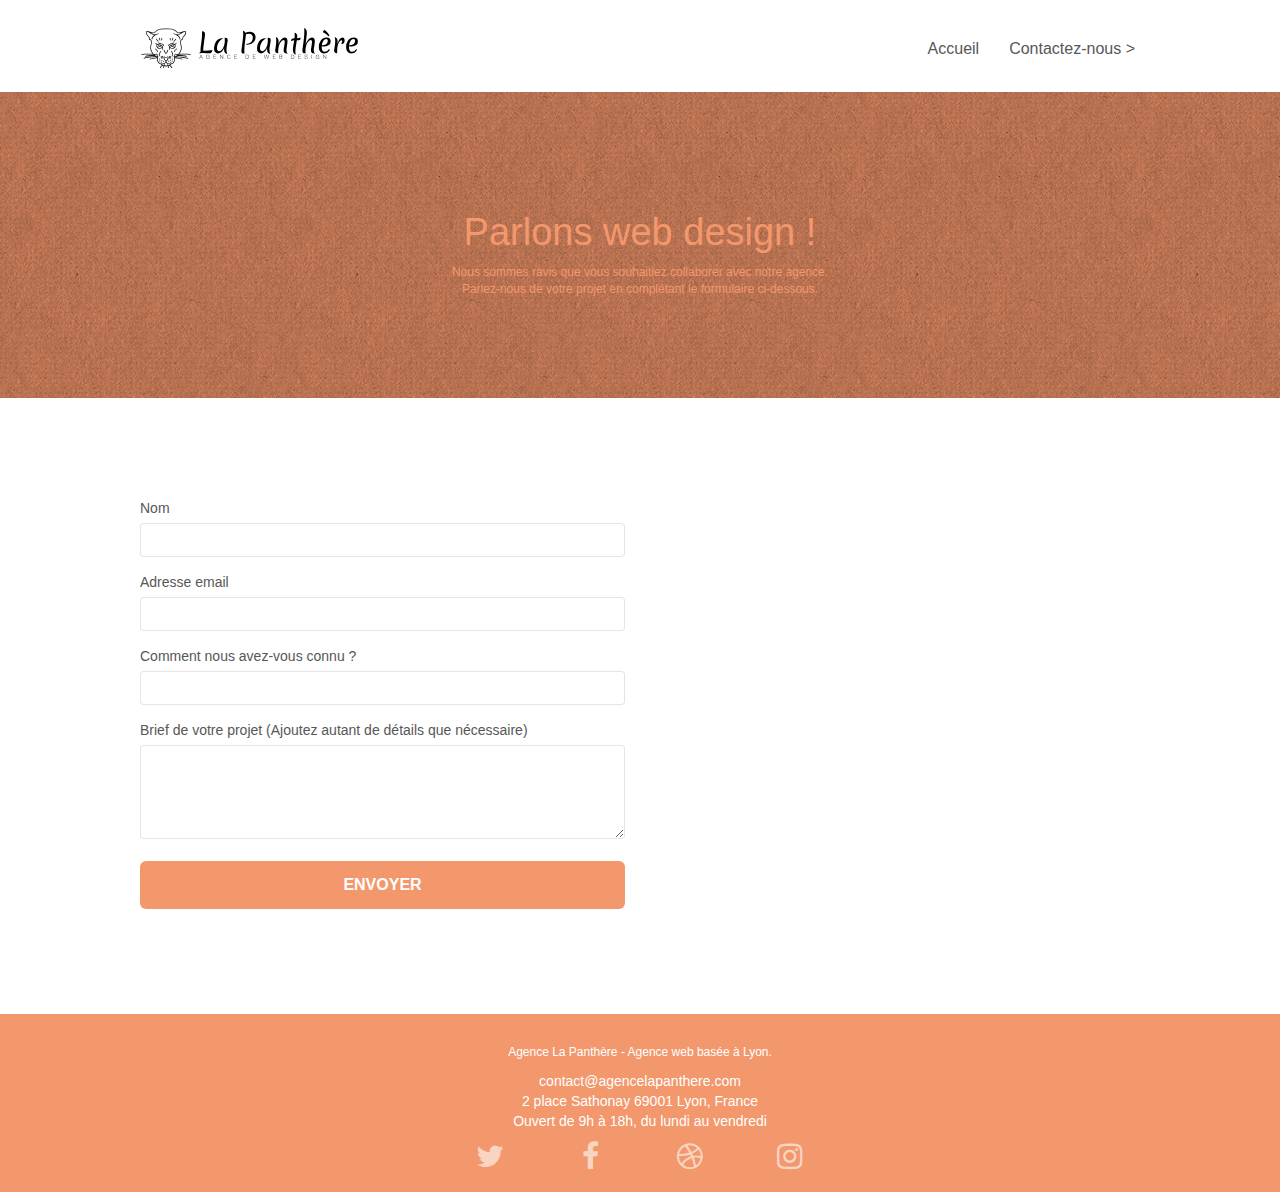
==== commit d442b87a: "Ajouts" ====
--- a/contact.html
+++ b/contact.html
@@ -2,18 +2,24 @@
 <html lang="fr">
 <head>
     <meta charset="utf-8">
-    <meta name="keywords" content="">
-    <meta name="description" content="La panthère est une agence de design sur Lyon et sa région">
+    <meta name="keywords" content="Entreprise webdesign Lyon">
+    <meta name="description" content="La panthère est une agence de design sur Lyon et sa région, Entreprise webdesign Lyon">
     <meta name="viewport" content="width=device-width, initial-scale=1.0, viewport-fit=cover">
     <link rel="shortcut icon" type="image/png" href="favicon.jpg">
     
-	<link rel="stylesheet" type="text/css" href="./css/bootstrap.min.css" async>
-	<link rel="stylesheet" type="text/css" href="style.min.css" async>
-	<link rel="stylesheet" type="text/css" href="./css/font-awesome.min.css" async>
-	<link rel="stylesheet" type="text/css" href="./css/et-line.min.css" async>
+	<link rel="stylesheet" type="text/css" href="./css/bootstrap.min.css">
+
+    <link rel="preload" href="style.min.css" as="style" onload="this.onload=null;this.rel='stylesheet'">
+	<link rel="preload" href="./css/font-awesome.min.css" as="style" onload="this.onload=null;this.rel='stylesheet'">
+	<link rel="preload" href="./css/et-line.min.css" as="style" onload="this.onload=null;this.rel='stylesheet'">
+    <noscript>
+        <link rel="stylesheet" href="style.min.css">
+		<link rel="stylesheet" href="./css/font-awesome.min.css">
+		<link rel="stylesheet" href="./css/et-line.min.css">
+    </noscript>	
 	
     
-    <title>Contact</title>
+    <title>La Panthère Agence de webdesign Lyon - Contact</title>
 
     
 <!-- Analytics -->
@@ -107,11 +113,6 @@
 						</button>
 					</form>
 				</div>
-				<div class="col-sm-6">
-					<p>
-						contact@agencelapanthere.com<br>2 place Sathonay 69001 Lyon<br>Ouvert de 9h à 18h, du lundi au vendredi<br>
-					</p>
-				</div>
 			</div>
 		</div>
 	</div>
@@ -129,7 +130,16 @@
 				<div class="row">
 					<div class="col-sm-12">
 						<p class="text-center white">
-							Agence La Panthère - Agence web basée à Lyon.<br>
+							<div itemscope itemtype="https://schema.org/Organization"  class="text-center white">
+								<p class="white"><span itemprop="name">Agence La Panthère - Agence web basée à Lyon.</span></p>
+								<span itemprop="email">contact@agencelapanthere.com</span>
+								<div itemprop="address" itemscope itemtype="https://schema.org/PostalAddress" class="text-center white">
+									<span itemprop="streetAddress">2 place Sathonay</span>
+									<span itemprop="postalCode">69001</span>
+									<span itemprop="addressLocality">Lyon, France</span>
+								</div>
+								<span itemprop="openingHours" content="Mo,Tu,We,Th,Fr 09:00-18:00">Ouvert de 9h à 18h, du lundi au vendredi</span>
+							  </div>
 						</p>
 						<div class="row row-no-gutters social">
 							<div class="col-sm-3">
--- a/style.min.css
+++ b/style.min.css
@@ -1 +1 @@
-body{margin:0;padding:0;background:#fff;overflow-x:hidden;-webkit-font-smoothing:antialiased;-moz-osx-font-smoothing:grayscale}a,button{transition:all .3s ease-in-out;outline:0!important}a:hover{text-decoration:none;cursor:pointer}#page-loading-blocs-notifaction{position:fixed;top:0;bottom:0;width:100%;z-index:100000;background:#fff url(img/pageload-spinner.gif) no-repeat center center}.bloc{width:100%;clear:both;background:50% 50% no-repeat;padding:0 50px;-webkit-background-size:cover;-moz-background-size:cover;-o-background-size:cover;background-size:cover;position:relative}.bloc .container{padding-left:0;padding-right:0}.bloc-lg{padding:100px 50px}.bloc-md{padding:50px}.bloc-sm{padding:20px 50px}.bg-b-edge,.bg-bl-edge,.bg-br-edge,.bg-center,.bg-l-edge,.bg-r-edge,.bg-repeat,.bg-t-edge,.bg-tl-edge,.bg-tr-edge{-webkit-background-size:auto!important;-moz-background-size:auto!important;-o-background-size:auto!important;background-size:auto!important}.bg-repeat{background:repeat}.bg-t-edge{background:top no-repeat}.bloc-bg-texture::before{content:"";background-size:2px 2px;position:absolute;top:0;bottom:0;left:0;right:0}.texture-paper::before{background:url(img/texture-paper.webp);background-size:280px 280px}.b-parallax{background-attachment:fixed}.d-bloc{color:rgba(255,255,255,.7)}.d-bloc button:hover{color:rgba(255,255,255,.9)}.d-bloc .icon-round,.d-bloc .icon-rounded,.d-bloc .icon-semi-rounded-a,.d-bloc .icon-semi-rounded-b,.d-bloc .icon-square{border-color:rgba(255,255,255,.9)}.d-bloc .divider-h span{border-color:rgba(255,255,255,.2)}.d-bloc .a-btn,.d-bloc .navbar a,.d-bloc .navbar-brand,.d-bloc a .icon-lg,.d-bloc a .icon-md,.d-bloc a .icon-sm,.d-bloc a .icon-xl,.d-bloc h1 a,.d-bloc h2 a,.d-bloc h3 a,.d-bloc h4 a,.d-bloc h5 a,.d-bloc h6 a,.d-bloc p a{color:rgba(255,255,255,.6)}.d-bloc .a-btn:hover,.d-bloc .navbar a:hover,.d-bloc .navbar-brand:hover,.d-bloc a:hover .icon-lg,.d-bloc a:hover .icon-md,.d-bloc a:hover .icon-sm,.d-bloc a:hover .icon-xl,.d-bloc h1 a:hover,.d-bloc h2 a:hover,.d-bloc h3 a:hover,.d-bloc h4 a:hover,.d-bloc h5 a:hover,.d-bloc h6 a:hover,.d-bloc p a:hover{color:rgba(255,255,255,1)}.d-bloc .navbar-toggle .icon-bar{background:rgba(255,255,255,1)}.d-bloc .btn-wire,.d-bloc .btn-wire:hover{color:rgba(255,255,255,1);border-color:rgba(255,255,255,1)}.d-bloc .panel{color:rgba(0,0,0,.5)}.d-bloc .panel button:hover{color:rgba(0,0,0,.7)}.d-bloc .panel icon{border-color:rgba(0,0,0,.7)}.d-bloc .panel .divider-h span{border-color:rgba(0,0,0,.1)}.d-bloc .panel .a-btn{color:rgba(0,0,0,.6)}.d-bloc .panel .a-btn:hover{color:rgba(0,0,0,1)}.d-bloc .panel .btn-wire,.d-bloc .panel .btn-wire:hover{color:rgba(0,0,0,.7);border-color:rgba(0,0,0,.3)}.d-bloc .panel,.l-bloc{color:rgba(0,0,0,.5)}.d-bloc .panel button:hover,.l-bloc button:hover{color:rgba(0,0,0,.7)}.l-bloc .icon-round,.l-bloc .icon-rounded,.l-bloc .icon-semi-rounded-a,.l-bloc .icon-semi-rounded-b,.l-bloc .icon-square{border-color:rgba(0,0,0,.7)}.d-bloc .panel .divider-h span,.l-bloc .divider-h span{border-color:rgba(0,0,0,.1)}.d-bloc .panel .a-btn,.l-bloc .a-btn,.l-bloc .navbar a,.l-bloc .navbar-brand,.l-bloc a .icon-lg,.l-bloc a .icon-md,.l-bloc a .icon-sm,.l-bloc a .icon-xl,.l-bloc h1 a,.l-bloc h2 a,.l-bloc h3 a,.l-bloc h4 a,.l-bloc h5 a,.l-bloc h6 a,.l-bloc p a{color:rgba(0,0,0,.6)}.d-bloc .panel .a-btn:hover,.l-bloc .a-btn:hover,.l-bloc .navbar a:hover,.l-bloc .navbar-brand:hover,.l-bloc a:hover .icon-lg,.l-bloc a:hover .icon-md,.l-bloc a:hover .icon-sm,.l-bloc a:hover .icon-xl,.l-bloc h1 a:hover,.l-bloc h2 a:hover,.l-bloc h3 a:hover,.l-bloc h4 a:hover,.l-bloc h5 a:hover,.l-bloc h6 a:hover,.l-bloc p a:hover{color:rgba(0,0,0,1)}.l-bloc .navbar-toggle .icon-bar{color:rgba(0,0,0,.6)}.d-bloc .panel .btn-wire,.d-bloc .panel .btn-wire:hover,.l-bloc .btn-wire,.l-bloc .btn-wire:hover{color:rgba(0,0,0,.7);border-color:rgba(0,0,0,.3)}.voffset{margin-top:30px}.voffset-lg{margin-top:80px}.row-no-gutters{margin-right:0;margin-left:0}.row.row-no-gutters>[class*=" col-"],.row.row-no-gutters>[class^=col-]{padding-right:0;padding-left:0}#bloc-1-hero h1{font-size:32px}.navbar{margin-bottom:0;z-index:1}.navbar-brand{height:auto;padding:3px 15px;font-size:25px;font-weight:400;font-weight:600;line-height:44px}.navbar-brand img{max-height:200px;margin:0 5px 0 0;display:inline}.navbar-brand img[src$=svg]{min-width:100px}.nav-center .navbar-brand img{margin:0}.navbar .nav{padding-top:2px;margin-right:-16px;float:right;z-index:1}.nav>li{float:left;margin-top:4px;font-size:16px}.navbar-nav .open .dropdown-menu>li>a{text-align:inherit}.nav>li a:focus,.nav>li a:hover{background:0 0}.navbar-toggle{margin:10px 10px 0 0;border:0}.navbar-toggle:hover{background:0 0!important}.navbar-toggle .icon-bar{background-color:rgba(0,0,0,.5);width:26px}.nav-invert .navbar .nav{float:left}.nav-invert .navbar-brand,.nav-invert .navbar-header{float:right;position:relative;z-index:2}@media (min-width:768px){.site-navigation{position:absolute;top:50%;right:20px;transform:translate(0,-50%);-webkit-transform:translateY(-50%)}.nav>li .dropdown-menu a,.nav>li .dropdown-menu a:hover{color:#484848}.nav-invert .site-navigation{left:0;right:0}.nav-center{text-align:center}.nav-center .navbar-header{width:100%}.nav-center .nav>li,.nav-center .navbar-brand,.nav-center .navbar-header{float:none;display:inline-block}.nav-center .site-navigation{position:relative;width:100%;right:0;margin-right:0;margin-top:20px}.nav-center.mini-nav .navbar-toggle{float:none;margin:10px auto 0}}.nav>li>.dropdown a{background:0 0!important;display:block;padding:14px 15px}nav .caret{margin:0 5px}.dropdown-menu .dropdown-menu{top:-8px;left:100%}.dropdown-menu .dropmenu-flow-right{top:100%;left:0;margin-left:-1px;border-top-left-radius:0;border-top-right-radius:0}.dropdown-menu .dropdown span{border:4px solid #000;border-top-color:transparent;border-right-color:transparent;border-bottom-color:transparent;margin:6px -5px 0 0!important;float:right}.mg-md{margin-top:10px;margin-bottom:20px}.mg-lg{margin-top:10px;margin-bottom:40px}.btn{margin:0 5px 5px 0}.btn.pull-right{margin:0 0 5px 5px}.btn-d,.btn-d:focus,.btn-d:hover{color:#fff;background:rgba(0,0,0,.3)}button{outline:0!important}.btn-rd{border-radius:40px}.btn-clean{border:1px solid rgba(0,0,0,.08);border-bottom-color:rgba(0,0,0,.1);text-shadow:0 1px 0 rgba(0,0,1,.1);box-shadow:0 1px 3px rgba(0,0,1,.25),inset 0 1px 0 0 rgba(255,255,255,.15)}.icon-md{font-size:30px!important}.icon-lg{font-size:60px!important}.sm-shadow{text-shadow:0 1px 2px rgba(0,0,0,.3)}.panel-sq,.panel-sq .panel-footer,.panel-sq .panel-heading{border-radius:0}.panel-rd{border-radius:30px}.panel-rd .panel-heading{border-radius:29px 29px 0 0}.panel-rd .panel-footer{border-radius:0 0 29px 29px}.form-control{border-color:rgba(0,0,0,.1);box-shadow:none}.scrollToTop{width:40px;height:40px;position:fixed;bottom:20px;right:20px;opacity:0;z-index:500;transition:all .3s ease-in-out}.scrollToTop span{margin-top:6px}.showScrollTop{font-size:14px;opacity:1}a[data-lightbox]{position:relative;display:block;text-align:center}a[data-lightbox]:hover::before{content:"+";font-family:HelveticaNeue-Light,"Helvetica Neue Light","Helvetica Neue",Helvetica,Arial;font-size:32px;width:50px;height:50px;margin-left:-25px;border-radius:50%;background:rgba(0,0,0,.6);color:#fff;font-weight:100;z-index:1;position:absolute;top:50%;transform:translateY(-50%);-webkit-transform:translateY(-50%)}a[data-lightbox]:hover img{opacity:.6;-webkit-animation-fill-mode:none;animation-fill-mode:none}#lightbox-modal{display:flex;align-items:center}#lightbox-modal .modal-dialog{width:90%;max-width:900px;margin:0 auto 0}#lightbox-modal .modal-dialog img{max-height:90vh;margin:0 auto}.lightbox-caption{padding:20px;color:#fff;background:rgba(0,0,0,.5);position:absolute;left:15px;right:15px;bottom:5px}.close-lightbox{color:#fff;font-size:30px;position:absolute;top:20px;right:20px;z-index:20;background:rgba(0,0,0,.5);border:none;line-height:30px;padding:0 9px 5px;opacity:.3}.close-lightbox:hover,.next-lightbox:hover,.prev-lightbox:hover{opacity:1;color:#fff}.next-lightbox,.prev-lightbox{font-size:20px;color:rgba(255,255,255,.9);background:rgba(0,0,0,.5);transition:all .2s ease-in-out;position:absolute;top:45%;z-index:1;opacity:.4}.next-lightbox{padding:6px 8px 1px 13px;right:25px}.prev-lightbox{padding:6px 13px 1px 10px;left:25px}.snapshot-lb .modal-body{padding-bottom:45px}.snapshot-lb .lightbox-caption{padding:0;color:rgba(0,0,0,.5);background:0 0}.btn,a,h1,h2,h3,h4,h5,h6,label,p{font-family:helvetica;font-weight:400;color:#575757!important}.container{max-width:1000px}.hero-bloc-text{font-size:38px}.hero-bloc-text-sub{font-size:36px}.statement-bloc-text{line-height:26px;font-style:italic;font-size:20px;text-align:center;font-weight:lighter;max-width:520px;margin:auto auto auto auto}p{font-size:12px}.tight-width-whitespace{max-width:600px;margin:auto auto auto auto}.h1{font-size:20px;font-family:"Open Sans"}.cta-hero{margin-top:22px;color:#fff!important;text-transform:uppercase;padding:12px 28px 12px 28px;font-size:16px;font-weight:700}.social{max-width:400px;margin:auto auto auto auto}h2{font-size:22px;line-height:1.4em}h3{font-size:15px;text-transform:uppercase;font-weight:700;color:#333!important}.med-width-whitespace{max-width:800px;margin:auto auto auto auto;box-shadow:0 0 0 #000}h1{color:#333!important}h4{color:#333!important}.icons{margin-bottom:14px;margin-top:24px}.white{color:#fff!important}.portfolio-thumb{margin-bottom:24px}.img-responsive{width:270px;height:270px;margin:0 auto}.portfolio-row{margin-bottom:44px;margin-top:50px}.avatar{box-shadow:0 4px 9px rgba(0,0,0,.3)}.black-background{background-color:rgba(165,147,99,.7);padding:40px 40px 40px 40px}.bold-link{font-weight:900;text-decoration:underline!important}.bgc-white{background-color:#fff}.bgc-dark-slate-blue{background-color:#364577}.bgc-atomic-tangerine{background-color:#f3976c}.tc-white{color:#f3976c!important}.btn-atomic-tangerine{background:#f3976c;color:#fff!important}.btn-atomic-tangerine:hover{background:#c27956!important;color:#fff!important}.ltc-white{color:#fff!important}.ltc-white:hover{color:#ccc!important}.ltc-atomic-tangerine{color:#f3976c!important}.ltc-atomic-tangerine:hover{color:#c27956!important}.icon-dark-slate-blue{color:#364577!important;border-color:#364577!important}.bg-dots-bg{background-image:url(img/dots-bg.png)}.bg-lines-h2-bg{background-image:url(img/lines-h2-bg.webp)}.bg-banniere{background-image:url(img/agence-la-panthere.webp)}.bg-presentation{background-image:url(img/image-de-presentation.webp)}@media (max-width:1024px){.bloc{padding-left:20px;padding-right:20px}.bloc-tile-2.full-width-bloc .container,.bloc-tile-3.full-width-bloc .container,.bloc-tile-4.full-width-bloc .container,.bloc.full-width-bloc{padding-left:0;padding-right:0}}@media (max-width:992px) and (min-width:768px){.navbar .nav{max-width:80%}.nav-center.navbar .nav{max-width:100%}}@media only screen and (min-device-width:768px) and (max-device-width:1024px) and (orientation:landscape){.b-parallax{background-attachment:scroll}}@media only screen and (min-device-width:1024px) and (max-device-width:1366px) and (-webkit-min-device-pixel-ratio:1.5){.b-parallax{background-attachment:scroll}}@media (max-width:991px){.container{width:100%}.b-parallax{background-attachment:scroll}#hero-bloc,.page-container{overflow-x:hidden;position:relative}.bloc{padding-left:constant(safe-area-inset-left);padding-right:constant(safe-area-inset-right)}.bloc-group,.bloc-group .bloc{display:block;width:100%}.bloc-fill-screen .fill-bloc-bottom-edge,.bloc-fill-screen .fill-bloc-top-edge{padding:0 20px;padding-left:constant(safe-area-inset-left);padding-right:constant(safe-area-inset-right)}}@media (max-width:767px){.page-container{overflow-x:hidden;position:relative}#disqus_thread,h1,h2,h3,h4,h5,h6,p{padding-left:10px!important;padding-right:10px!important}.b-parallax{background-attachment:scroll}.navbar .nav{padding-top:0;border-top:1px solid rgba(0,0,0,.2);float:none!important}.navbar.row{margin-left:0;margin-right:0}.site-navigation{position:inherit;transform:none;-webkit-transform:none;-ms-transform:none}.nav>li{margin-top:0;border-bottom:1px solid rgba(0,0,0,.1);background:rgba(0,0,0,.05);text-align:left;padding-left:15px;width:100%}.nav>li:hover{background:rgba(0,0,0,.08)}.dropdown .dropdown a .caret{float:none;margin:5px 0 0 10px!important;border:4px solid #000;border-bottom-color:transparent;border-right-color:transparent;border-left-color:transparent}#hero-bloc .navbar .nav{background:rgba(0,0,0,.8)}#hero-bloc .navbar .nav a{color:rgba(255,255,255,.6)}.hero{padding:50px 0}.hero-nav{left:-1px;right:-1px}.navbar-collapse{padding:0;overflow-x:hidden;-webkit-box-shadow:none;box-shadow:none}.navbar-brand img{max-height:40px;width:auto}.nav-invert .navbar-header{float:none;width:100%}.nav-invert .navbar-toggle{float:left;margin-left:10px}.bloc{padding-left:0;padding-right:0}.bloc-lg,.bloc-xl,.bloc-xxl{padding:40px 0}.bloc-md,.bloc-sm{padding-left:0;padding-right:0}.bloc-fill-screen .fill-bloc-bottom-edge,.bloc-fill-screen .fill-bloc-top-edge,.bloc-tile-2 .container,.bloc-tile-3 .container,.bloc-tile-4 .container{padding-left:0;padding-right:0}.a-block{padding:0 10px}.btn-dwn{display:none}.voffset{margin-top:5px}.voffset-md{margin-top:20px}.voffset-lg{margin-top:30px}form{padding:5px}.close-lightbox{display:inline-block}.blocsapp-device-iphone5{background-size:216px 425px;padding-top:60px;width:216px;height:425px}.blocsapp-device-iphone5 img{width:180px;height:320px}}@media (max-width:400px){.bloc{padding-left:0;padding-right:0}}@media (max-width:767px){.bloc-mob-center-text{text-align:center}}+body{margin:0;padding:0;background:#fff;overflow-x:hidden;-webkit-font-smoothing:antialiased;-moz-osx-font-smoothing:grayscale}a,button{transition:all .3s ease-in-out;outline:0!important}a:hover{text-decoration:none;cursor:pointer}#page-loading-blocs-notifaction{position:fixed;top:0;bottom:0;width:100%;z-index:100000;background:#fff url(img/pageload-spinner.gif) no-repeat center center}.bloc{width:100%;clear:both;background:50% 50% no-repeat;padding:0 50px;-webkit-background-size:cover;-moz-background-size:cover;-o-background-size:cover;background-size:cover;position:relative}.bloc .container{padding-left:0;padding-right:0}.bloc-lg{padding:100px 50px}.bloc-md{padding:50px}.bloc-sm{padding:20px 50px}.bg-b-edge,.bg-bl-edge,.bg-br-edge,.bg-center,.bg-l-edge,.bg-r-edge,.bg-repeat,.bg-t-edge,.bg-tl-edge,.bg-tr-edge{-webkit-background-size:auto!important;-moz-background-size:auto!important;-o-background-size:auto!important;background-size:auto!important}.bg-repeat{background:repeat}.bg-t-edge{background:top no-repeat}.bloc-bg-texture::before{content:"";background-size:2px 2px;position:absolute;top:0;bottom:0;left:0;right:0}.texture-paper::before{background:url(img/texture-paper.webp);background-size:280px 280px}.b-parallax{background-attachment:fixed}.d-bloc{color:rgba(255,255,255,.7)}.d-bloc button:hover{color:rgba(255,255,255,.9)}.d-bloc .icon-round,.d-bloc .icon-rounded,.d-bloc .icon-semi-rounded-a,.d-bloc .icon-semi-rounded-b,.d-bloc .icon-square{border-color:rgba(255,255,255,.9)}.d-bloc .divider-h span{border-color:rgba(255,255,255,.2)}.d-bloc .a-btn,.d-bloc .navbar a,.d-bloc .navbar-brand,.d-bloc a .icon-lg,.d-bloc a .icon-md,.d-bloc a .icon-sm,.d-bloc a .icon-xl,.d-bloc h1 a,.d-bloc h2 a,.d-bloc h3 a,.d-bloc h4 a,.d-bloc h5 a,.d-bloc h6 a,.d-bloc p a{color:rgba(255,255,255,.6)}.d-bloc .a-btn:hover,.d-bloc .navbar a:hover,.d-bloc .navbar-brand:hover,.d-bloc a:hover .icon-lg,.d-bloc a:hover .icon-md,.d-bloc a:hover .icon-sm,.d-bloc a:hover .icon-xl,.d-bloc h1 a:hover,.d-bloc h2 a:hover,.d-bloc h3 a:hover,.d-bloc h4 a:hover,.d-bloc h5 a:hover,.d-bloc h6 a:hover,.d-bloc p a:hover{color:rgba(255,255,255,1)}.d-bloc .navbar-toggle .icon-bar{background:rgba(255,255,255,1)}.d-bloc .btn-wire,.d-bloc .btn-wire:hover{color:rgba(255,255,255,1);border-color:rgba(255,255,255,1)}.d-bloc .panel{color:rgba(0,0,0,.5)}.d-bloc .panel button:hover{color:rgba(0,0,0,.7)}.d-bloc .panel icon{border-color:rgba(0,0,0,.7)}.d-bloc .panel .divider-h span{border-color:rgba(0,0,0,.1)}.d-bloc .panel .a-btn{color:rgba(0,0,0,.6)}.d-bloc .panel .a-btn:hover{color:rgba(0,0,0,1)}.d-bloc .panel .btn-wire,.d-bloc .panel .btn-wire:hover{color:rgba(0,0,0,.7);border-color:rgba(0,0,0,.3)}.d-bloc .panel,.l-bloc{color:rgba(0,0,0,.5)}.d-bloc .panel button:hover,.l-bloc button:hover{color:rgba(0,0,0,.7)}.l-bloc .icon-round,.l-bloc .icon-rounded,.l-bloc .icon-semi-rounded-a,.l-bloc .icon-semi-rounded-b,.l-bloc .icon-square{border-color:rgba(0,0,0,.7)}.d-bloc .panel .divider-h span,.l-bloc .divider-h span{border-color:rgba(0,0,0,.1)}.d-bloc .panel .a-btn,.l-bloc .a-btn,.l-bloc .navbar a,.l-bloc .navbar-brand,.l-bloc a .icon-lg,.l-bloc a .icon-md,.l-bloc a .icon-sm,.l-bloc a .icon-xl,.l-bloc h1 a,.l-bloc h2 a,.l-bloc h3 a,.l-bloc h4 a,.l-bloc h5 a,.l-bloc h6 a,.l-bloc p a{color:rgba(0,0,0,.6)}.d-bloc .panel .a-btn:hover,.l-bloc .a-btn:hover,.l-bloc .navbar a:hover,.l-bloc .navbar-brand:hover,.l-bloc a:hover .icon-lg,.l-bloc a:hover .icon-md,.l-bloc a:hover .icon-sm,.l-bloc a:hover .icon-xl,.l-bloc h1 a:hover,.l-bloc h2 a:hover,.l-bloc h3 a:hover,.l-bloc h4 a:hover,.l-bloc h5 a:hover,.l-bloc h6 a:hover,.l-bloc p a:hover{color:rgba(0,0,0,1)}.l-bloc .navbar-toggle .icon-bar{color:rgba(0,0,0,.6)}.d-bloc .panel .btn-wire,.d-bloc .panel .btn-wire:hover,.l-bloc .btn-wire,.l-bloc .btn-wire:hover{color:rgba(0,0,0,.7);border-color:rgba(0,0,0,.3)}.voffset{margin-top:30px}.voffset-lg{margin-top:80px}.row-no-gutters{margin-right:0;margin-left:0}.row.row-no-gutters>[class*=" col-"],.row.row-no-gutters>[class^=col-]{padding-right:0;padding-left:0}#bloc-1-hero h1{font-size:32px}.navbar{margin-bottom:0;z-index:1}.navbar-brand{height:auto;padding:3px 15px;font-size:25px;font-weight:400;font-weight:600;line-height:44px}.navbar-brand img{max-height:200px;margin:0 5px 0 0;display:inline}.navbar-brand img[src$=svg]{min-width:100px}.nav-center .navbar-brand img{margin:0}.navbar .nav{padding-top:2px;margin-right:-16px;float:right;z-index:1}.nav>li{float:left;margin-top:4px;font-size:16px}.navbar-nav .open .dropdown-menu>li>a{text-align:inherit}.nav>li a:focus,.nav>li a:hover{background:0 0}.navbar-toggle{margin:10px 10px 0 0;border:0}.navbar-toggle:hover{background:0 0!important}.navbar-toggle .icon-bar{background-color:rgba(0,0,0,.5);width:26px}.nav-invert .navbar .nav{float:left}.nav-invert .navbar-brand,.nav-invert .navbar-header{float:right;position:relative;z-index:2}@media (min-width:768px){.site-navigation{position:absolute;top:50%;right:20px;transform:translate(0,-50%);-webkit-transform:translateY(-50%)}.nav>li .dropdown-menu a,.nav>li .dropdown-menu a:hover{color:#484848}.nav-invert .site-navigation{left:0;right:0}.nav-center{text-align:center}.nav-center .navbar-header{width:100%}.nav-center .nav>li,.nav-center .navbar-brand,.nav-center .navbar-header{float:none;display:inline-block}.nav-center .site-navigation{position:relative;width:100%;right:0;margin-right:0;margin-top:20px}.nav-center.mini-nav .navbar-toggle{float:none;margin:10px auto 0}}.nav>li>.dropdown a{background:0 0!important;display:block;padding:14px 15px}nav .caret{margin:0 5px}.dropdown-menu .dropdown-menu{top:-8px;left:100%}.dropdown-menu .dropmenu-flow-right{top:100%;left:0;margin-left:-1px;border-top-left-radius:0;border-top-right-radius:0}.dropdown-menu .dropdown span{border:4px solid #000;border-top-color:transparent;border-right-color:transparent;border-bottom-color:transparent;margin:6px -5px 0 0!important;float:right}.mg-md{margin-top:10px;margin-bottom:20px}.mg-lg{margin-top:10px;margin-bottom:40px}.btn{margin:0 5px 5px 0}.btn.pull-right{margin:0 0 5px 5px}.btn-d,.btn-d:focus,.btn-d:hover{color:#fff;background:rgba(0,0,0,.3)}button{outline:0!important}.btn-rd{border-radius:40px}.btn-clean{border:1px solid rgba(0,0,0,.08);border-bottom-color:rgba(0,0,0,.1);text-shadow:0 1px 0 rgba(0,0,1,.1);box-shadow:0 1px 3px rgba(0,0,1,.25),inset 0 1px 0 0 rgba(255,255,255,.15)}.icon-md{font-size:30px!important}.icon-lg{font-size:60px!important}.sm-shadow{text-shadow:0 1px 2px rgba(0,0,0,.3)}.panel-sq,.panel-sq .panel-footer,.panel-sq .panel-heading{border-radius:0}.panel-rd{border-radius:30px}.panel-rd .panel-heading{border-radius:29px 29px 0 0}.panel-rd .panel-footer{border-radius:0 0 29px 29px}.form-control{border-color:rgba(0,0,0,.1);box-shadow:none}.scrollToTop{width:40px;height:40px;position:fixed;bottom:20px;right:20px;opacity:0;z-index:500;transition:all .3s ease-in-out}.scrollToTop span{margin-top:6px}.showScrollTop{font-size:14px;opacity:1}a[data-lightbox]{position:relative;display:block;text-align:center}a[data-lightbox]:hover::before{content:"+";font-family:HelveticaNeue-Light,"Helvetica Neue Light","Helvetica Neue",Helvetica,Arial;font-size:32px;width:50px;height:50px;margin-left:-25px;border-radius:50%;background:rgba(0,0,0,.6);color:#fff;font-weight:100;z-index:1;position:absolute;top:50%;transform:translateY(-50%);-webkit-transform:translateY(-50%)}a[data-lightbox]:hover img{opacity:.6;-webkit-animation-fill-mode:none;animation-fill-mode:none}#lightbox-modal{display:flex;align-items:center}#lightbox-modal .modal-dialog{width:90%;max-width:900px;margin:0 auto 0}#lightbox-modal .modal-dialog img{max-height:90vh;margin:0 auto}.lightbox-caption{padding:20px;color:#fff;background:rgba(0,0,0,.5);position:absolute;left:15px;right:15px;bottom:5px}.close-lightbox{color:#fff;font-size:30px;position:absolute;top:20px;right:20px;z-index:20;background:rgba(0,0,0,.5);border:none;line-height:30px;padding:0 9px 5px;opacity:.3}.close-lightbox:hover,.next-lightbox:hover,.prev-lightbox:hover{opacity:1;color:#fff}.next-lightbox,.prev-lightbox{font-size:20px;color:rgba(255,255,255,.9);background:rgba(0,0,0,.5);transition:all .2s ease-in-out;position:absolute;top:45%;z-index:1;opacity:.4}.next-lightbox{padding:6px 8px 1px 13px;right:25px}.prev-lightbox{padding:6px 13px 1px 10px;left:25px}.snapshot-lb .modal-body{padding-bottom:45px}.snapshot-lb .lightbox-caption{padding:0;color:rgba(0,0,0,.5);background:0 0}.btn,a,h1,h2,h3,h4,h5,h6,label,p{font-family:helvetica;font-weight:400;color:#575757!important}.container{max-width:1000px}.hero-bloc-text{font-size:38px}.hero-bloc-text-sub{font-size:36px}.statement-bloc-text{line-height:26px;font-style:italic;font-size:20px;text-align:center;font-weight:lighter;max-width:520px;margin:auto auto auto auto}p{font-size:12px}.tight-width-whitespace{max-width:600px;margin:auto auto auto auto}.h1{font-size:20px;font-family:"Open Sans"}.cta-hero{margin-top:22px;color:#fff!important;text-transform:uppercase;padding:12px 28px 12px 28px;font-size:16px;font-weight:700}.social{max-width:400px;margin:auto auto auto auto}h2{font-size:22px;line-height:1.4em}h3{font-size:15px;text-transform:uppercase;font-weight:700;color:#333!important}.med-width-whitespace{max-width:800px;margin:auto auto auto auto;box-shadow:0 0 0 #000}h1{color:#333!important}h4{color:#333!important}.icons{margin-bottom:14px;margin-top:24px}.white{color:#fff!important}.portfolio-thumb{margin-bottom:24px}.img-responsive{width:270px;height:270px;margin:0 auto}.portfolio-row{margin-bottom:44px;margin-top:50px}.avatar{box-shadow:0 4px 9px rgba(0,0,0,.3)}.black-background{background-color:rgba(165,147,99,.7);padding:40px 40px 40px 40px}.bold-link{font-weight:900;text-decoration:underline!important}.bgc-white{background-color:#fff}.bgc-dark-slate-blue{background-color:#364577}.bgc-atomic-tangerine{background-color:#f3976c}.tc-white{color:#f3976c!important}.btn-atomic-tangerine{background:#f3976c;color:#fff!important}.btn-atomic-tangerine:hover{background:#c27956!important;color:#fff!important}.ltc-white{color:#fff!important}.ltc-white:hover{color:#ccc!important}.ltc-atomic-tangerine{color:#f3976c!important}.ltc-atomic-tangerine:hover{color:#c27956!important}.icon-dark-slate-blue{color:#364577!important;border-color:#364577!important}.bg-dots-bg{background-image:url(img/dots-bg.png)}.bg-lines-h2-bg{background-image:url(img/lines-h2-bg.webp)}.bg-banniere{background-image:url(img/agence-la-panthere.webp)}.bg-presentation{background-image:url(img/image-de-presentation.webp)}@media (max-width:1024px){.bloc{padding-left:20px;padding-right:20px}.bloc-tile-2.full-width-bloc .container,.bloc-tile-3.full-width-bloc .container,.bloc-tile-4.full-width-bloc .container,.bloc.full-width-bloc{padding-left:0;padding-right:0}}@media (max-width:992px) and (min-width:768px){.navbar .nav{max-width:80%}.nav-center.navbar .nav{max-width:100%}}@media only screen and (min-width:768px) and (max-width:1024px) and (orientation:landscape){.b-parallax{background-attachment:scroll}}@media only screen and (min-width:1024px) and (max-width:1366px) and (-webkit-min-device-pixel-ratio:1.5){.b-parallax{background-attachment:scroll}}@media (max-width:991px){.container{width:100%}.b-parallax{background-attachment:scroll}#hero-bloc,.page-container{overflow-x:hidden;position:relative}.bloc-group,.bloc-group .bloc{display:block;width:100%}.bloc-fill-screen .fill-bloc-bottom-edge,.bloc-fill-screen .fill-bloc-top-edge{padding:0 20px}}@media (max-width:767px){.page-container{overflow-x:hidden;position:relative}#disqus_thread,h1,h2,h3,h4,h5,h6,p{padding-left:10px!important;padding-right:10px!important}.b-parallax{background-attachment:scroll}.navbar .nav{padding-top:0;border-top:1px solid rgba(0,0,0,.2);float:none!important}.navbar.row{margin-left:0;margin-right:0}.site-navigation{position:inherit;transform:none;-webkit-transform:none;-ms-transform:none}.nav>li{margin-top:0;border-bottom:1px solid rgba(0,0,0,.1);background:rgba(0,0,0,.05);text-align:left;padding-left:15px;width:100%}.nav>li:hover{background:rgba(0,0,0,.08)}.dropdown .dropdown a .caret{float:none;margin:5px 0 0 10px!important;border:4px solid #000;border-bottom-color:transparent;border-right-color:transparent;border-left-color:transparent}#hero-bloc .navbar .nav{background:rgba(0,0,0,.8)}#hero-bloc .navbar .nav a{color:rgba(255,255,255,.6)}.hero{padding:50px 0}.hero-nav{left:-1px;right:-1px}.navbar-collapse{padding:0;overflow-x:hidden;-webkit-box-shadow:none;box-shadow:none}.navbar-brand img{max-height:40px;width:auto}.nav-invert .navbar-header{float:none;width:100%}.nav-invert .navbar-toggle{float:left;margin-left:10px}.bloc{padding-left:0;padding-right:0}.bloc-lg,.bloc-xl,.bloc-xxl{padding:40px 0}.bloc-md,.bloc-sm{padding-left:0;padding-right:0}.bloc-fill-screen .fill-bloc-bottom-edge,.bloc-fill-screen .fill-bloc-top-edge,.bloc-tile-2 .container,.bloc-tile-3 .container,.bloc-tile-4 .container{padding-left:0;padding-right:0}.a-block{padding:0 10px}.btn-dwn{display:none}.voffset{margin-top:5px}.voffset-md{margin-top:20px}.voffset-lg{margin-top:30px}form{padding:5px}.close-lightbox{display:inline-block}.blocsapp-device-iphone5{background-size:216px 425px;padding-top:60px;width:216px;height:425px}.blocsapp-device-iphone5 img{width:180px;height:320px}}@media (max-width:400px){.bloc{padding-left:0;padding-right:0}}@media (max-width:767px){.bloc-mob-center-text{text-align:center}}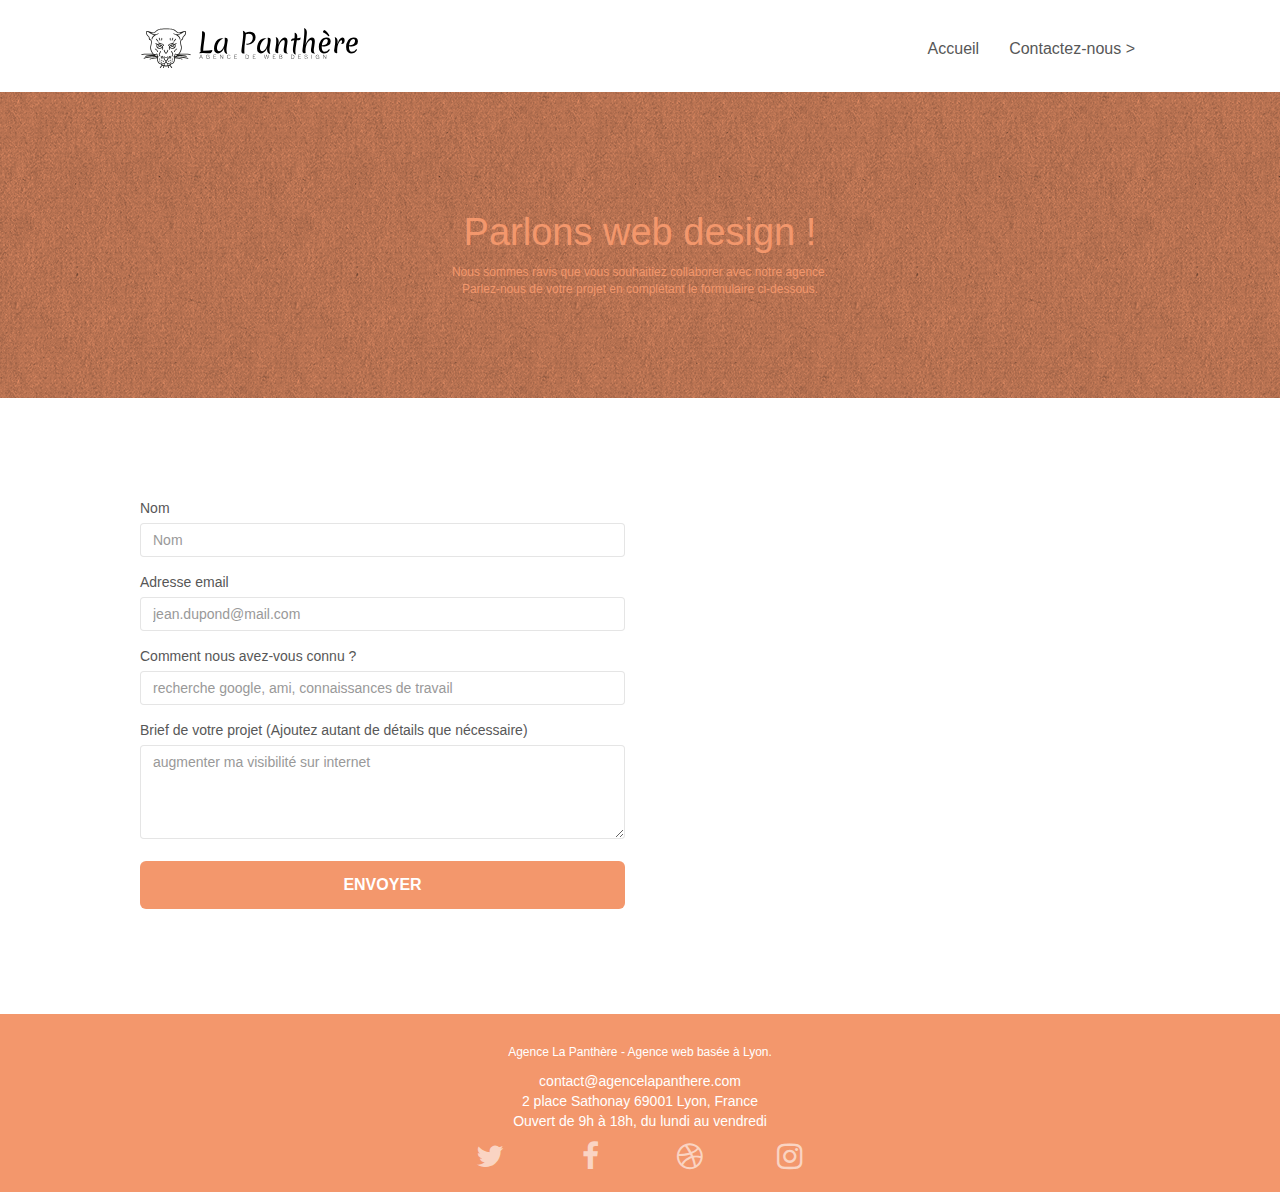
==== commit 28ded31b: "Update contact.html" ====
--- a/contact.html
+++ b/contact.html
@@ -89,24 +89,24 @@
 							<label for="name">
 								Nom
 							</label>
-							<input id="name" class="form-control" required />
+							<input id="name" class="form-control" required placeholder="Nom" />
 						</div>
 						<div class="form-group">
 							<label for="email">
 								Adresse email
 							</label>
-							<input id="email" class="form-control" type="email" required />
+							<input id="email" class="form-control" type="email" placeholder="jean.dupond@mail.com" required />
 						</div>
 						<div class="form-group">
 							<label for="texte_libre">
 								Comment nous avez-vous connu ?
 							</label>
-							<input class="form-control" type="text" required id="texte_libre" />
+							<input class="form-control" type="text" required id="texte_libre" placeholder="recherche google, ami, connaissances de travail"/>
 						</div>
 						<div class="form-group">
 							<label for="message">
 								Brief de votre projet (Ajoutez autant de détails que nécessaire)<br>
-							</label><textarea id="message" class="form-control" rows="4" cols="50" required></textarea>
+							</label><textarea id="message" class="form-control" rows="4" cols="50" required placeholder="augmenter ma visibilité sur internet"></textarea>
 						</div> 
 						<button class="bloc-button btn btn-lg btn-block cta-hero btn-atomic-tangerine" type="submit">
 							Envoyer
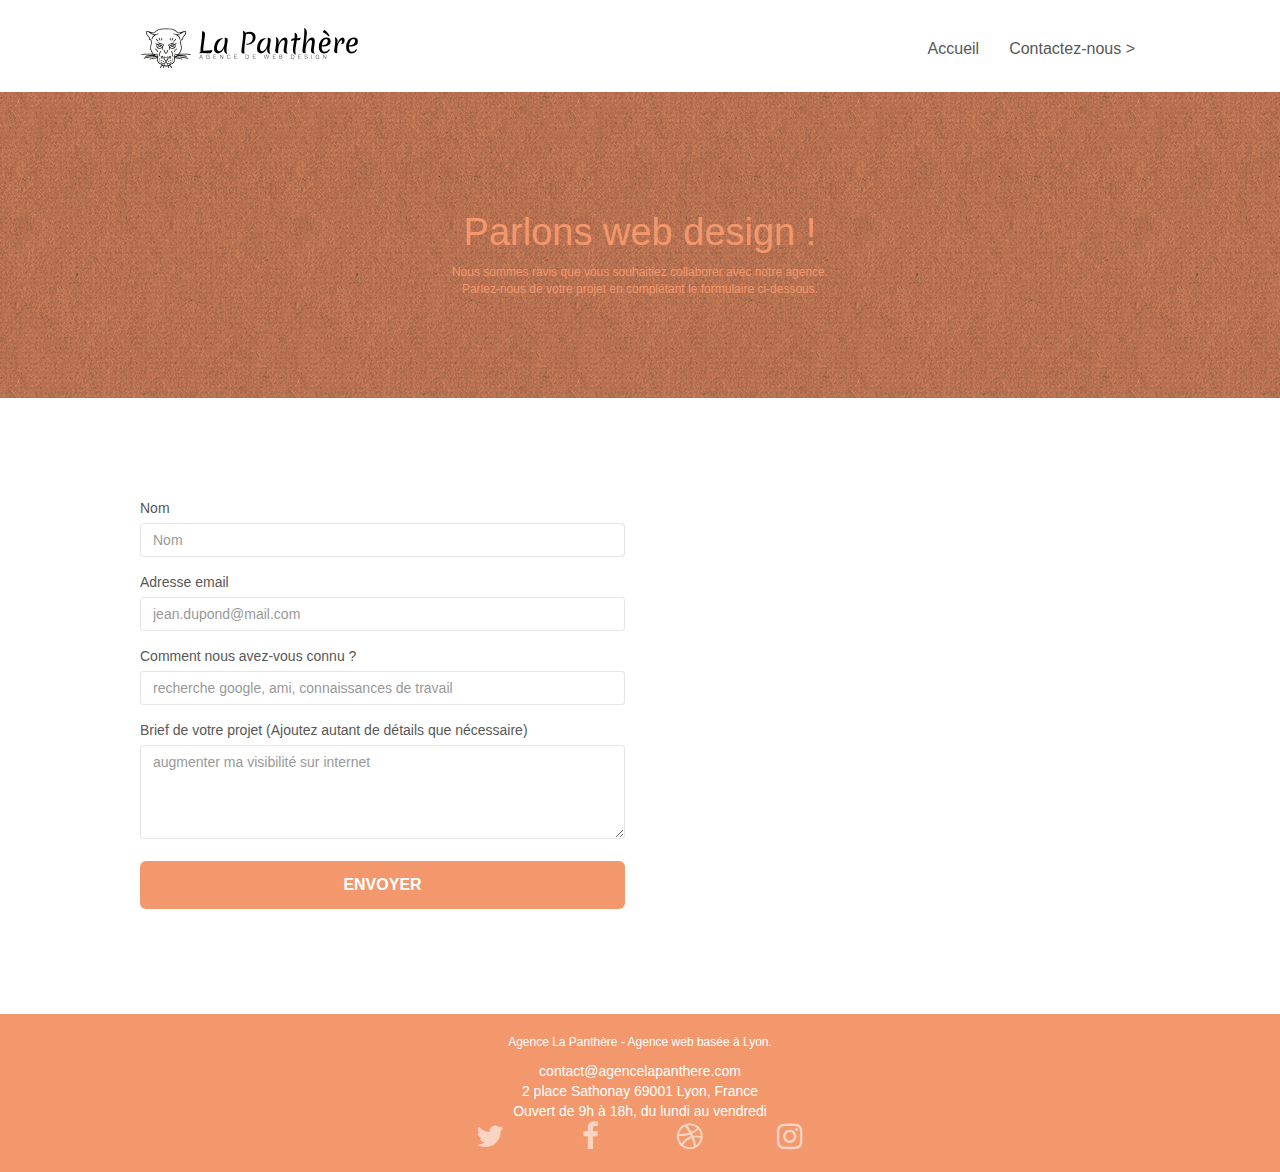
==== commit e89977eb: "Update contact.html" ====
--- a/contact.html
+++ b/contact.html
@@ -29,10 +29,11 @@
 </head>
 <body>
 <!-- Principal conteneur -->
-<div class="page-container">
+
     
 <!-- bloc-0 -->
 <main>
+<div class="page-container">
 	<header>
 		<div class="bloc bgc-white l-bloc " id="bloc-0">
 			<div class="container bloc-sm">
@@ -84,7 +85,7 @@
 		<div class="container bloc-lg">
 			<div class="row">
 				<div class="col-sm-6">
-					<form id="form_1" novalidate success-msg="Your message has been sent." fail-msg="Sorry it seems that our mail server is not responding, Sorry for the inconvenience!">
+					<form id="form_1" novalidate>
 						<div class="form-group">
 							<label for="name">
 								Nom
@@ -129,7 +130,7 @@
 			<div class="container bloc-sm">
 				<div class="row">
 					<div class="col-sm-12">
-						<p class="text-center white">
+						<div class="text-center white" id="schema">
 							<div itemscope itemtype="https://schema.org/Organization"  class="text-center white">
 								<p class="white"><span itemprop="name">Agence La Panthère - Agence web basée à Lyon.</span></p>
 								<span itemprop="email">contact@agencelapanthere.com</span>
@@ -139,8 +140,8 @@
 									<span itemprop="addressLocality">Lyon, France</span>
 								</div>
 								<span itemprop="openingHours" content="Mo,Tu,We,Th,Fr 09:00-18:00">Ouvert de 9h à 18h, du lundi au vendredi</span>
-							  </div>
-						</p>
+							</div>
+						</div>
 						<div class="row row-no-gutters social">
 							<div class="col-sm-3">
 								<div class="text-center">
@@ -170,7 +171,6 @@
 		</div>
 	</footer>
 	<!-- Footer - bloc-8 END -->
-
 	</div>
 </main>
 <!-- Principal conteneur END -->
